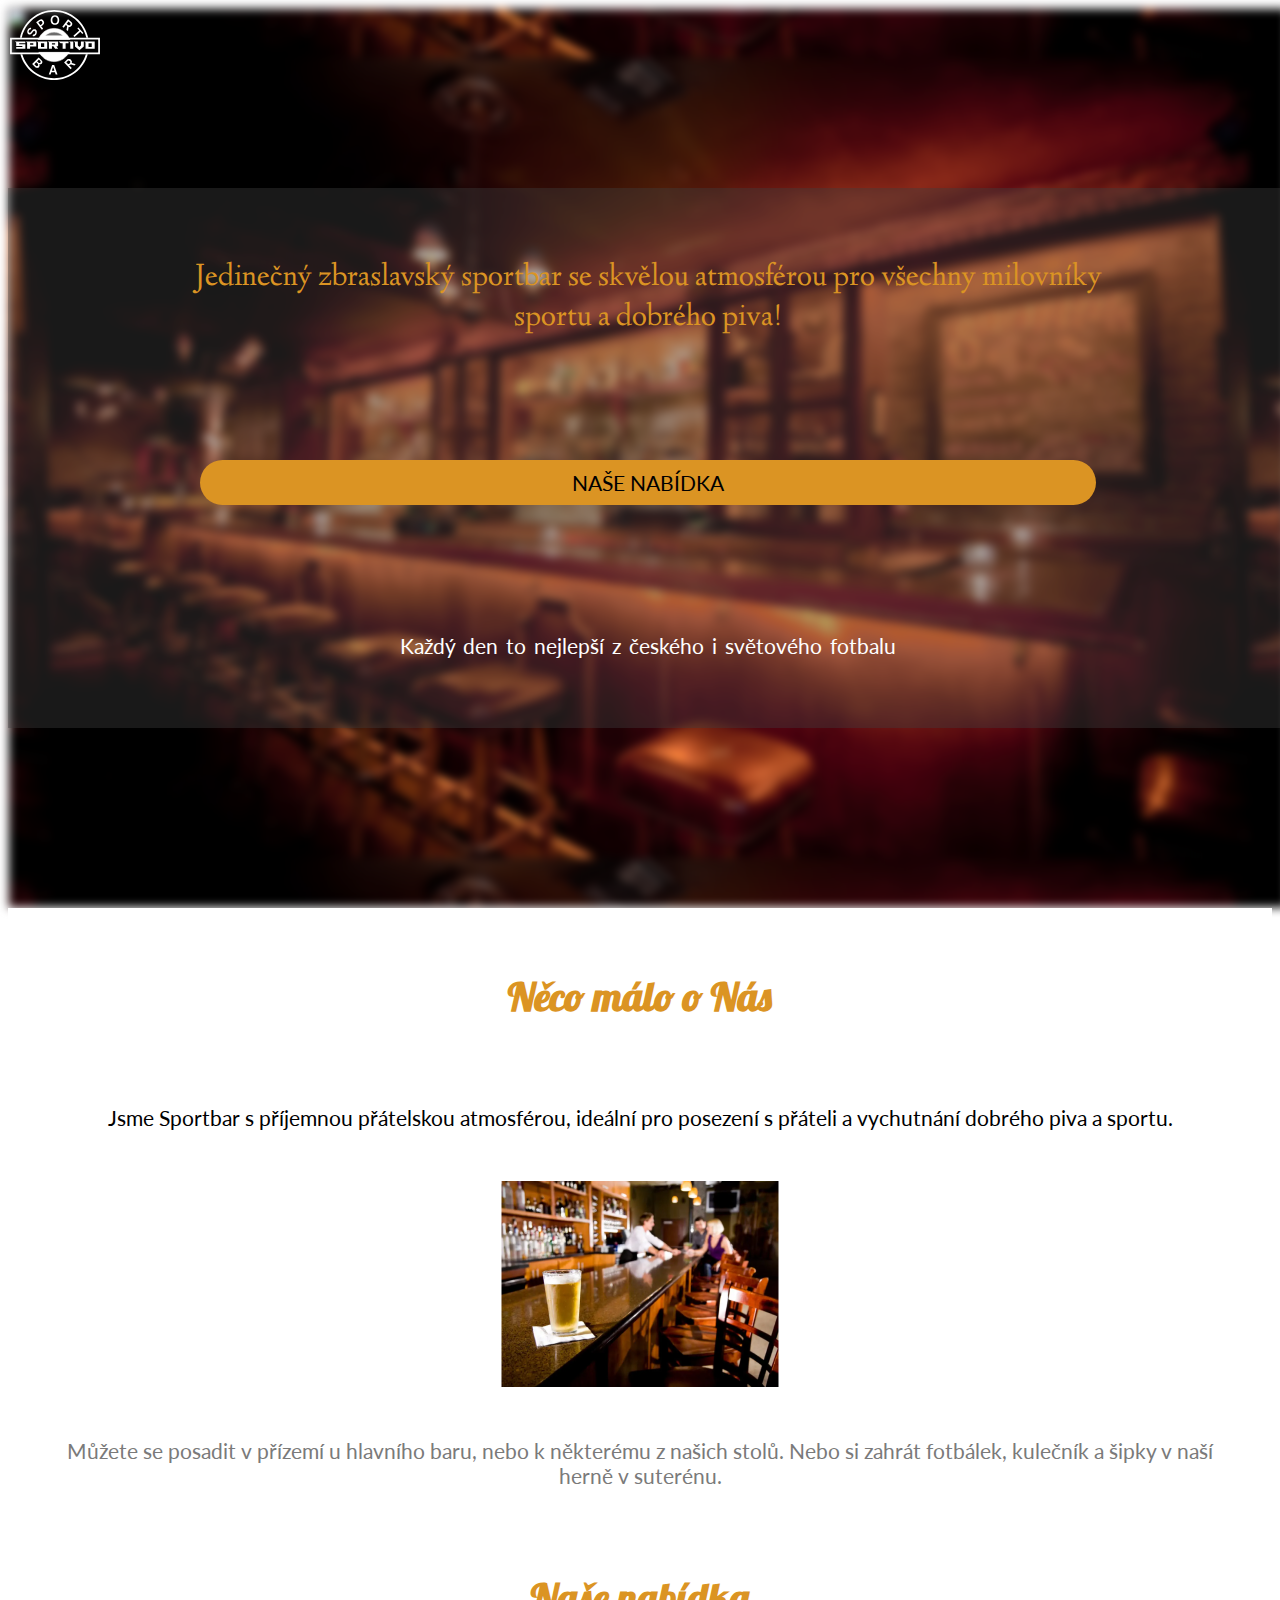
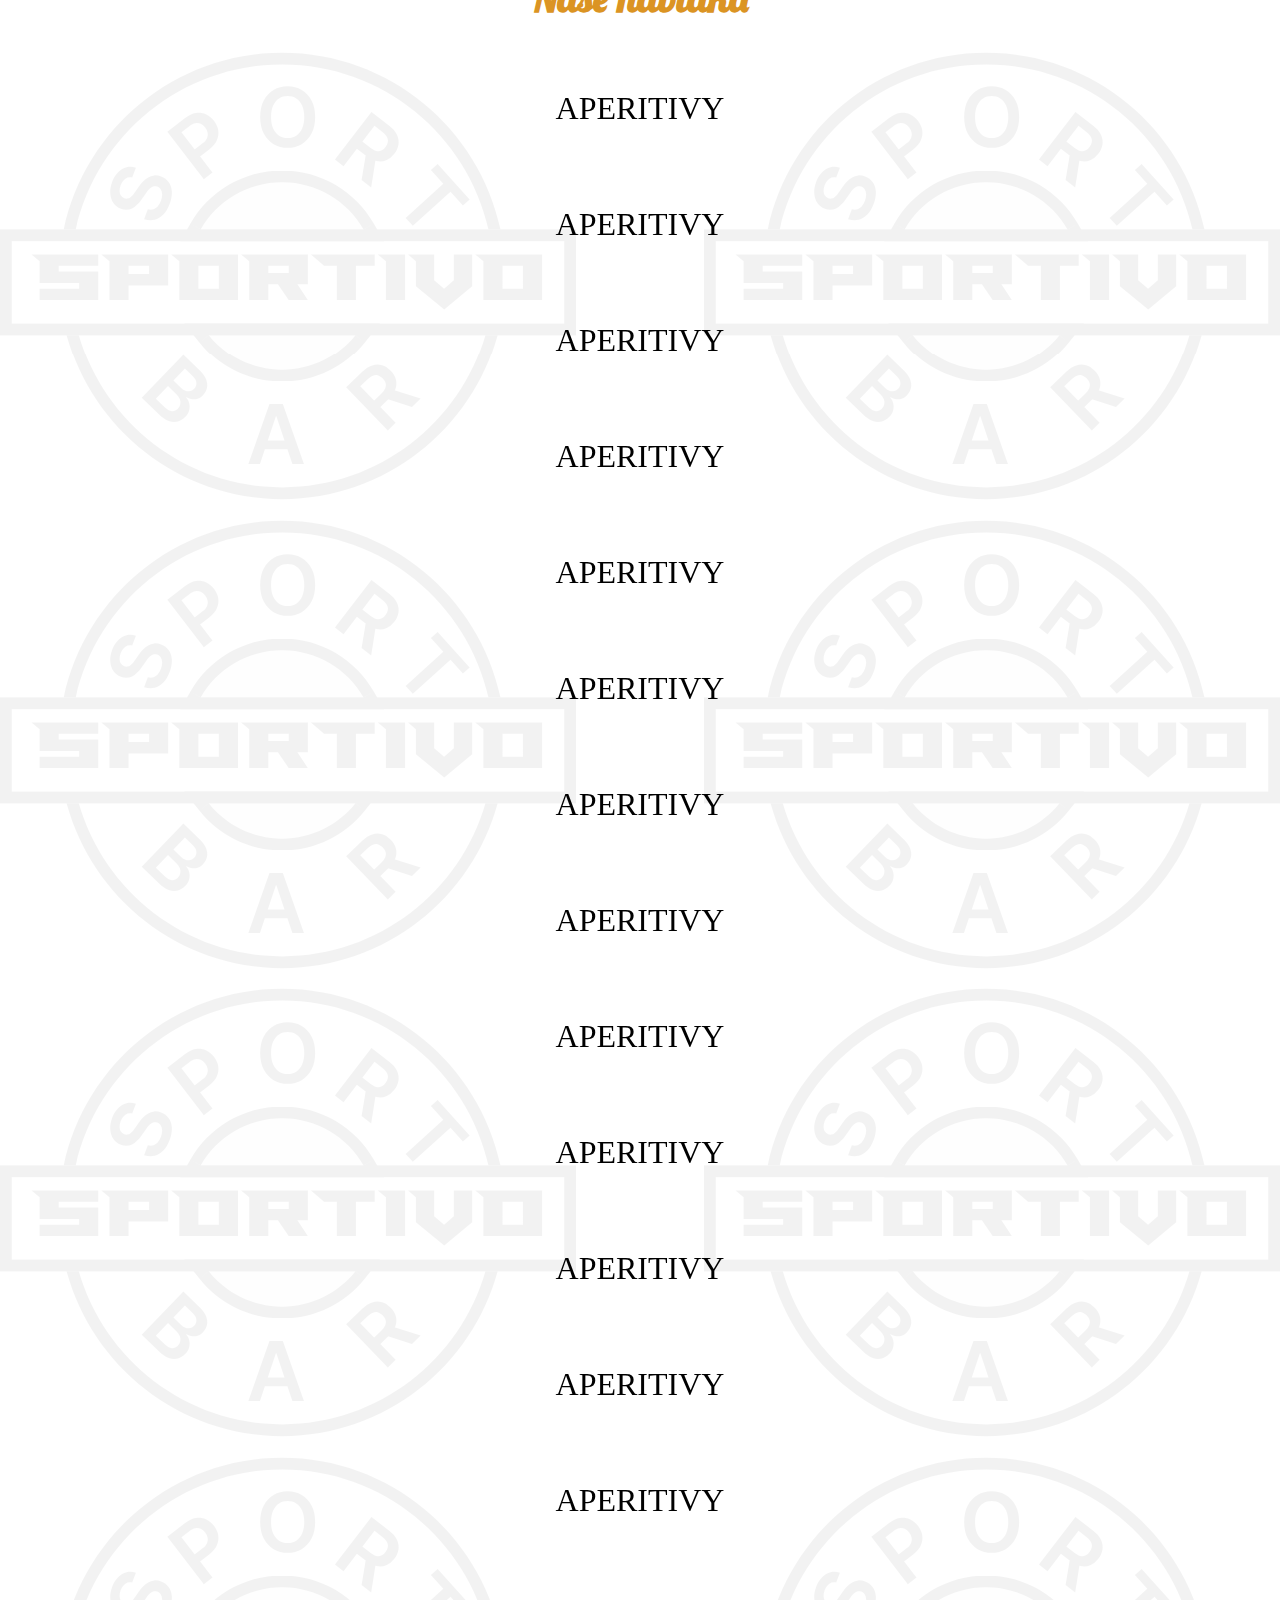
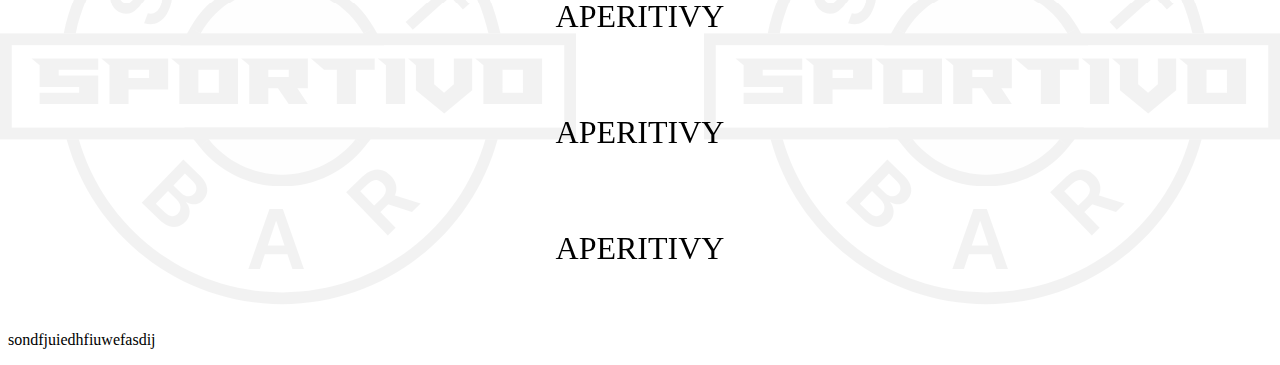
==== index.html @ 3f2d6b06 "commit 2" ====
<!DOCTYPE html>
<html lang="en">

<head>
    <meta charset="UTF-8">
    <meta http-equiv="X-UA-Compatible" content="IE=edge">
    <meta name="viewport" content="width=device-width, initial-scale=1.0">
    <link rel="stylesheet" href="https://api-ssps.cajthaml.eu/file/global/css/reset_ld9mrCCm.css">
    <link rel="stylesheet" href="./styles/style.css">
    <link href='https://fonts.googleapis.com/css?family=Lato' rel='stylesheet'>
    <link rel="stylesheet" type="text/css" href="//fonts.googleapis.com/css?family=Linden+Hill" />
    <link href="https://fonts.googleapis.com/css?family=Lobster" rel="stylesheet" type="text/css">

    <title>SPORTIVO</title>
</head>

<body>
    <header id="header">
        <a href=""><img id="white" src="./images/logo-white.svg" alt=""></a>
        <button id="header-button"><i id="burger" class="fa-solid fa-bars"></i></button>
        <nav id="header-nav">
            <ul>
                <a href="">
                    <li>O NÁS</li>
                </a>
                <a href="">
                    <li>NAŠE NABÍDKA</li>
                </a>
                <a href="">
                    <li>AKTUALITY</li>
                </a>
                <a href="">
                    <li>OTEVÍRACÍ DOBA</li>
                </a>
                <a href="">
                    <li>KONTAKTY</li>
                </a>
            </ul>
        </nav>
    </header>
    <section class="main">
        <img src="" alt="">
        <div>
            <h1>Jedinečný zbraslavský sportbar se skvělou atmosférou pro všechny milovníky sportu a dobrého piva!</h1>
            <button>NAŠE NABÍDKA</button>
            <p>Každý den to nejlepší z českého i světového fotbalu</p>
        </div>
    </section>
    <section class="about">
        <h2>Něco málo o Nás</h2>
        <p>Jsme Sportbar s příjemnou přátelskou atmosférou, ideální pro posezení s přáteli a vychutnání dobrého piva a
            sportu.</p>
        <img src="./images/Rectangle 11.png" alt="">
        <p class="lighter">Můžete se posadit v přízemí u hlavního baru, nebo k některému z našich stolů. Nebo si zahrát
            fotbálek, kulečník a šipky v naší herně v suterénu.</p>
    </section>
    <section class="menu">

        <h2>Naše nabídka</h2>
        <div>
            <div></div>
            <img src="" alt="">
            <ul>
                <ul class="drink-type">
                    <p>APERITIVY</p><i class="fas fa-chevron-right"></i>
                    <li class="drinks">
                        <p>Cinzano (Bianco, Rosso, Dry).......0,1l</p>
                        <p>46 Kč</p>
                    </li>
                    <li>
                        <p>Cinzano (Bianco, Rosso, Dry)</p>
                        <p>46 Kč</p>
                    </li>
                    <li>
                        <p>Cinzano (Bianco, Rosso, Dry)</p>
                        <p>46 Kč</p>
                    </li>
                </ul><ul class="drink-type">
                    <p>APERITIVY</p><i class="fas fa-chevron-right"></i>
                    <li class="drinks">
                        <p>Cinzano (Bianco, Rosso, Dry).......0,1l</p>
                        <p>46 Kč</p>
                    </li>
                    <li>
                        <p>Cinzano (Bianco, Rosso, Dry)</p>
                        <p>46 Kč</p>
                    </li>
                    <li>
                        <p>Cinzano (Bianco, Rosso, Dry)</p>
                        <p>46 Kč</p>
                    </li>
                </ul><ul class="drink-type">
                    <p>APERITIVY</p><i class="fas fa-chevron-right"></i>
                    <li class="drinks">
                        <p>Cinzano (Bianco, Rosso, Dry).......0,1l</p>
                        <p>46 Kč</p>
                    </li>
                    <li>
                        <p>Cinzano (Bianco, Rosso, Dry)</p>
                        <p>46 Kč</p>
                    </li>
                    <li>
                        <p>Cinzano (Bianco, Rosso, Dry)</p>
                        <p>46 Kč</p>
                    </li>
                </ul><ul class="drink-type">
                    <p>APERITIVY</p><i class="fas fa-chevron-right"></i>
                    <li class="drinks">
                        <p>Cinzano (Bianco, Rosso, Dry).......0,1l</p>
                        <p>46 Kč</p>
                    </li>
                    <li>
                        <p>Cinzano (Bianco, Rosso, Dry)</p>
                        <p>46 Kč</p>
                    </li>
                    <li>
                        <p>Cinzano (Bianco, Rosso, Dry)</p>
                        <p>46 Kč</p>
                    </li>
                </ul><ul class="drink-type">
                    <p>APERITIVY</p><i class="fas fa-chevron-right"></i>
                    <li class="drinks">
                        <p>Cinzano (Bianco, Rosso, Dry).......0,1l</p>
                        <p>46 Kč</p>
                    </li>
                    <li>
                        <p>Cinzano (Bianco, Rosso, Dry)</p>
                        <p>46 Kč</p>
                    </li>
                    <li>
                        <p>Cinzano (Bianco, Rosso, Dry)</p>
                        <p>46 Kč</p>
                    </li>
                </ul><ul class="drink-type">
                    <p>APERITIVY</p><i class="fas fa-chevron-right"></i>
                    <li class="drinks">
                        <p>Cinzano (Bianco, Rosso, Dry).......0,1l</p>
                        <p>46 Kč</p>
                    </li>
                    <li>
                        <p>Cinzano (Bianco, Rosso, Dry)</p>
                        <p>46 Kč</p>
                    </li>
                    <li>
                        <p>Cinzano (Bianco, Rosso, Dry)</p>
                        <p>46 Kč</p>
                    </li>
                </ul><ul class="drink-type">
                    <p>APERITIVY</p><i class="fas fa-chevron-right"></i>
                    <li class="drinks">
                        <p>Cinzano (Bianco, Rosso, Dry).......0,1l</p>
                        <p>46 Kč</p>
                    </li>
                    <li>
                        <p>Cinzano (Bianco, Rosso, Dry)</p>
                        <p>46 Kč</p>
                    </li>
                    <li>
                        <p>Cinzano (Bianco, Rosso, Dry)</p>
                        <p>46 Kč</p>
                    </li>
                </ul><ul class="drink-type">
                    <p>APERITIVY</p><i class="fas fa-chevron-right"></i>
                    <li class="drinks">
                        <p>Cinzano (Bianco, Rosso, Dry).......0,1l</p>
                        <p>46 Kč</p>
                    </li>
                    <li>
                        <p>Cinzano (Bianco, Rosso, Dry)</p>
                        <p>46 Kč</p>
                    </li>
                    <li>
                        <p>Cinzano (Bianco, Rosso, Dry)</p>
                        <p>46 Kč</p>
                    </li>
                </ul><ul class="drink-type">
                    <p>APERITIVY</p><i class="fas fa-chevron-right"></i>
                    <li class="drinks">
                        <p>Cinzano (Bianco, Rosso, Dry).......0,1l</p>
                        <p>46 Kč</p>
                    </li>
                    <li>
                        <p>Cinzano (Bianco, Rosso, Dry)</p>
                        <p>46 Kč</p>
                    </li>
                    <li>
                        <p>Cinzano (Bianco, Rosso, Dry)</p>
                        <p>46 Kč</p>
                    </li>
                </ul><ul class="drink-type">
                    <p>APERITIVY</p><i class="fas fa-chevron-right"></i>
                    <li class="drinks">
                        <p>Cinzano (Bianco, Rosso, Dry).......0,1l</p>
                        <p>46 Kč</p>
                    </li>
                    <li>
                        <p>Cinzano (Bianco, Rosso, Dry)</p>
                        <p>46 Kč</p>
                    </li>
                    <li>
                        <p>Cinzano (Bianco, Rosso, Dry)</p>
                        <p>46 Kč</p>
                    </li>
                </ul><ul class="drink-type">
                    <p>APERITIVY</p><i class="fas fa-chevron-right"></i>
                    <li class="drinks">
                        <p>Cinzano (Bianco, Rosso, Dry).......0,1l</p>
                        <p>46 Kč</p>
                    </li>
                    <li>
                        <p>Cinzano (Bianco, Rosso, Dry)</p>
                        <p>46 Kč</p>
                    </li>
                    <li>
                        <p>Cinzano (Bianco, Rosso, Dry)</p>
                        <p>46 Kč</p>
                    </li>
                </ul><ul class="drink-type">
                    <p>APERITIVY</p><i class="fas fa-chevron-right"></i>
                    <li class="drinks">
                        <p>Cinzano (Bianco, Rosso, Dry).......0,1l</p>
                        <p>46 Kč</p>
                    </li>
                    <li>
                        <p>Cinzano (Bianco, Rosso, Dry)</p>
                        <p>46 Kč</p>
                    </li>
                    <li>
                        <p>Cinzano (Bianco, Rosso, Dry)</p>
                        <p>46 Kč</p>
                    </li>
                </ul><ul class="drink-type">
                    <p>APERITIVY</p><i class="fas fa-chevron-right"></i>
                    <li class="drinks">
                        <p>Cinzano (Bianco, Rosso, Dry).......0,1l</p>
                        <p>46 Kč</p>
                    </li>
                    <li>
                        <p>Cinzano (Bianco, Rosso, Dry)</p>
                        <p>46 Kč</p>
                    </li>
                    <li>
                        <p>Cinzano (Bianco, Rosso, Dry)</p>
                        <p>46 Kč</p>
                    </li>
                </ul><ul class="drink-type">
                    <p>APERITIVY</p><i class="fas fa-chevron-right"></i>
                    <li class="drinks">
                        <p>Cinzano (Bianco, Rosso, Dry).......0,1l</p>
                        <p>46 Kč</p>
                    </li>
                    <li>
                        <p>Cinzano (Bianco, Rosso, Dry)</p>
                        <p>46 Kč</p>
                    </li>
                    <li>
                        <p>Cinzano (Bianco, Rosso, Dry)</p>
                        <p>46 Kč</p>
                    </li>
                </ul><ul class="drink-type">
                    <p>APERITIVY</p><i class="fas fa-chevron-right"></i>
                    <li class="drinks">
                        <p>Cinzano (Bianco, Rosso, Dry).......0,1l</p>
                        <p>46 Kč</p>
                    </li>
                    <li>
                        <p>Cinzano (Bianco, Rosso, Dry)</p>
                        <p>46 Kč</p>
                    </li>
                    <li>
                        <p>Cinzano (Bianco, Rosso, Dry)</p>
                        <p>46 Kč</p>
                    </li>
                </ul><ul class="drink-type">
                    <p>APERITIVY</p><i class="fas fa-chevron-right"></i>
                    <li class="drinks">
                        <p>Cinzano (Bianco, Rosso, Dry).......0,1l</p>
                        <p>46 Kč</p>
                    </li>
                    <li>
                        <p>Cinzano (Bianco, Rosso, Dry)</p>
                        <p>46 Kč</p>
                    </li>
                    <li>
                        <p>Cinzano (Bianco, Rosso, Dry)</p>
                        <p>46 Kč</p>
                    </li>
                </ul>
            </ul>
        </div>
    </section>
    <p>sondfjuiedhfiuwefasdij</p>
    <script src="https://kit.fontawesome.com/deb691fdab.js" crossorigin="anonymous"></script>
    <script src="./scripts/index.js"></script>
</body>

</html>
---- styles/style.css ----
header {
  position: fixed;
  -webkit-backface-visibility: hidden;
  top: 0px;
  left: 0px;
  display: flex;
  width: calc(100vw - 20px);
  justify-content: space-between;
  padding: 10px;
}
header > a {
  z-index: 2;
  width: fit-content;
}
header > a::hover {
  cursor: pointer;
}
header > a > img {
  height: 70px;
}
header > button {
  z-index: 2;
  background: none;
  border: none;
}
header > button > i {
  font-size: 2.5rem;
  color: white;
}
header > nav {
  z-index: 1;
  height: 0px;
  position: absolute;
  top: 0px;
  background-color: rgba(0, 0, 0, 0.8);
  left: 0px;
  width: 100%;
  overflow: hidden;
  transition: height 0.3s ease;
}
header > nav > ul {
  display: flex;
  flex-direction: column;
  gap: 25px;
  font-size: 1.3rem;
  padding: 15px 0px 30px 30px;
  font-family: "Lato";
  padding-top: 100px;
}
header > nav > ul > a {
  text-decoration: none;
  color: white;
}
header > nav.visible {
  height: 330px;
}

section.main {
  height: 100vh;
  display: flex;
  flex-direction: column;
  align-items: center;
  justify-content: center;
  width: 100vw;
}
section.main > img {
  position: absolute;
  z-index: -2;
  filter: blur(5px);
  height: 100vh;
  width: 100vw;
  background-position: center;
  background-image: cover;
  background-image: url(../images/pozadi.png);
}
section.main > div {
  background-color: rgba(62, 62, 62, 0.4);
  width: 100%;
  height: 60%;
  display: flex;
  flex-direction: column;
  align-items: center;
  justify-content: space-around;
}
section.main > div > h1 {
  color: rgb(219, 148, 35);
  font-family: "Linden Hill";
  font-weight: 500;
  font-size: 2rem;
  text-align: center;
  line-height: 2.5rem;
  width: 75%;
}
section.main > div > button {
  font-family: "Lato";
  background-color: rgb(219, 148, 35);
  border: none;
  width: 70%;
  padding: 10px 0;
  border-radius: 100px;
  font-size: 1.3rem;
}
section.main > div > p {
  padding-top: 10px;
  color: white;
  font-family: "Lato";
  width: 60%;
  word-spacing: 3px;
  line-height: 1.4rem;
  text-align: center;
  font-size: 1.3rem;
}

section.about {
  background-color: white;
  display: flex;
  flex-direction: column;
  align-items: center;
  gap: 30px;
  padding-top: 30px;
  padding-inline: 54px;
}
section.about > h2 {
  color: rgb(219, 148, 35);
  font-size: 2.5rem;
  font-family: "Lobster";
}
section.about > p {
  font-size: 1.3rem;
  font-family: "Lato";
  text-align: center;
}
section.about > .lighter {
  color: rgb(122, 122, 122);
}

section.menu {
  display: flex;
  align-items: center;
  flex-direction: column;
  padding-top: 30px;
  height: fit-content;
}
section.menu > h2 {
  color: rgb(219, 148, 35);
  font-size: 2.5rem;
  font-family: "Lobster";
  margin-bottom: 20px;
}
section.menu > div {
  width: 100vw;
  height: fit-content;
  display: flex;
  overflow: hidden;
  position: relative;
  justify-content: center;
}
section.menu > div > img {
  background-image: url(../images/logo-black.svg);
  top: 0;
  bottom: 0;
  width: 100%;
  position: absolute;
  background-size: 45vw;
  z-index: -1;
  filter: opacity(0.05);
  background-repeat: space round;
}
section.menu > div > ul {
  display: flex;
  flex-direction: column;
  gap: 15px;
}
section.menu > div > ul > ul.drink-type {
  display: flex;
  gap: 80px;
  align-items: center;
}
section.menu > div > ul > ul.drink-type > p {
  font-size: 2rem;
}
section.menu > div > ul > ul.drink-type > i {
  font-size: 1.5rem;
}
section.menu > div > ul > ul.drink-type > li {
  display: none;
  font-size: 1rem;
}

body {
  overflow-x: hidden;
}

/*# sourceMappingURL=style.css.map */
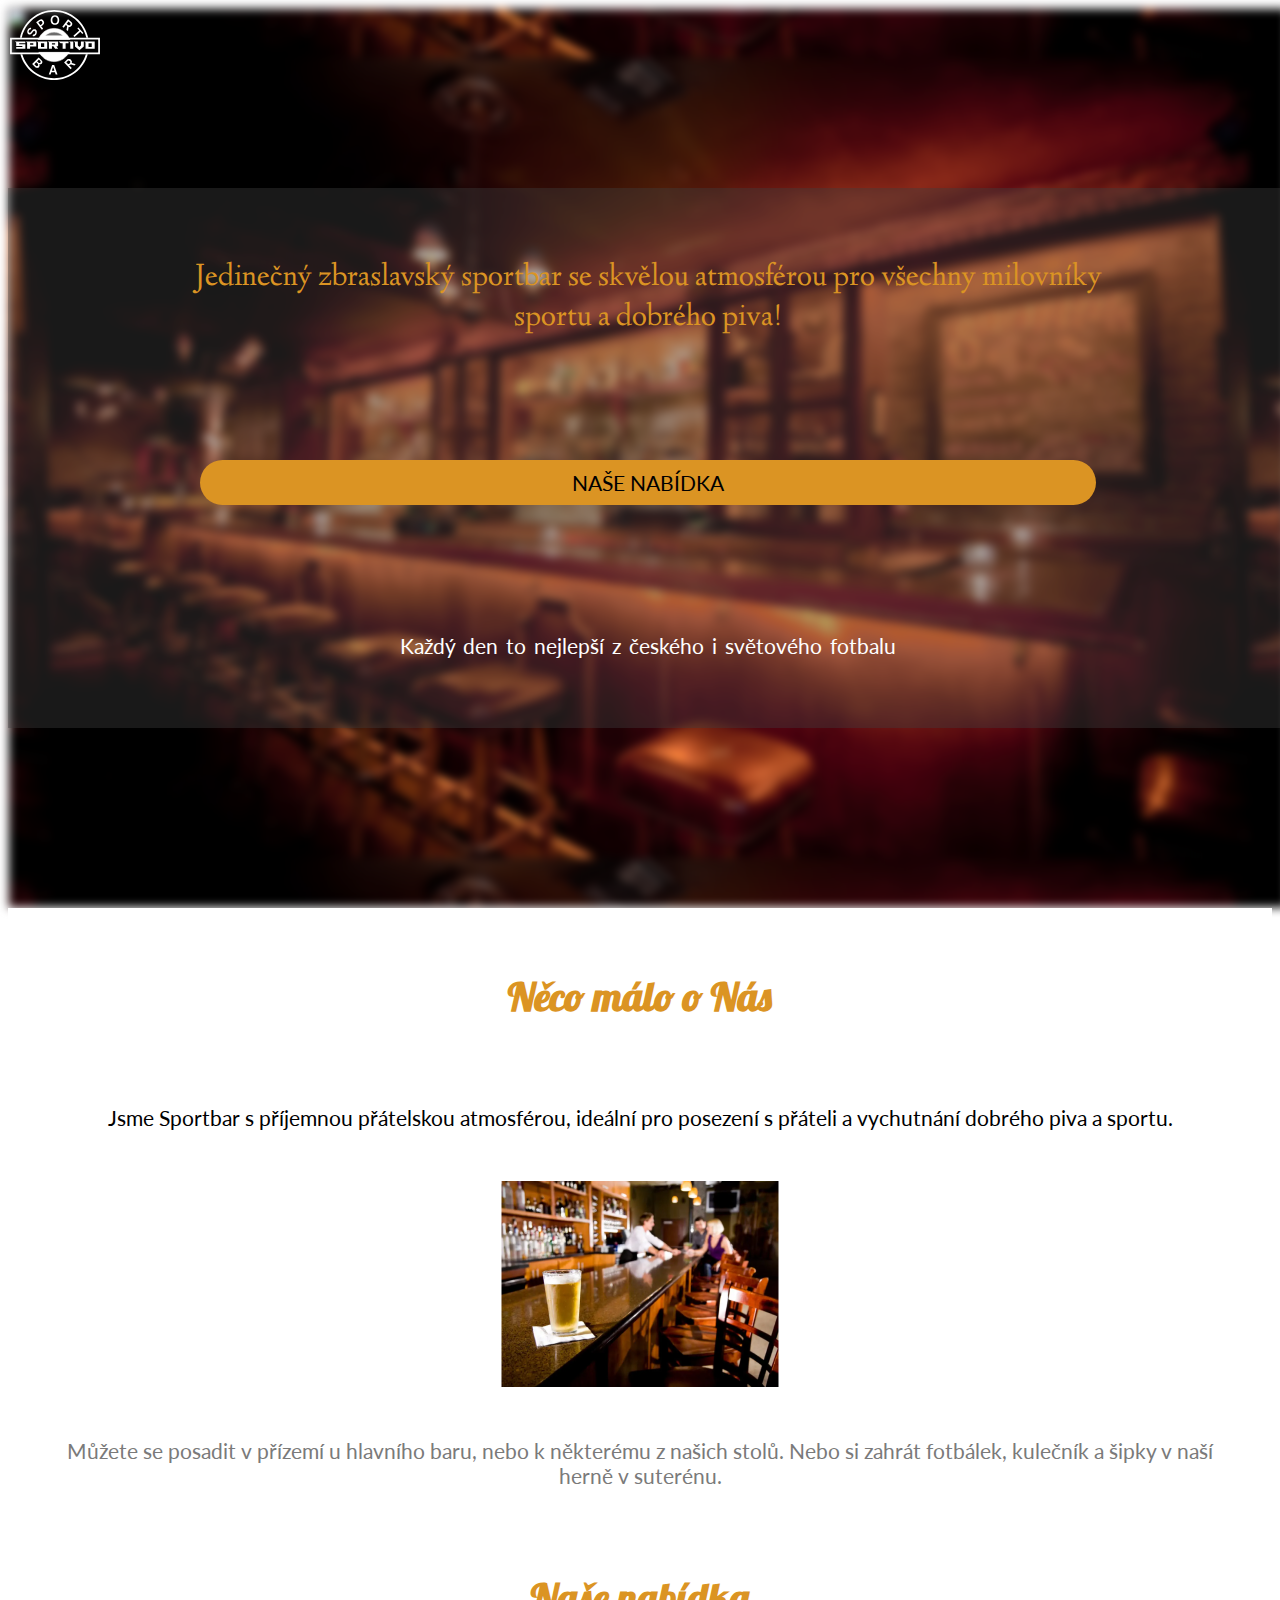
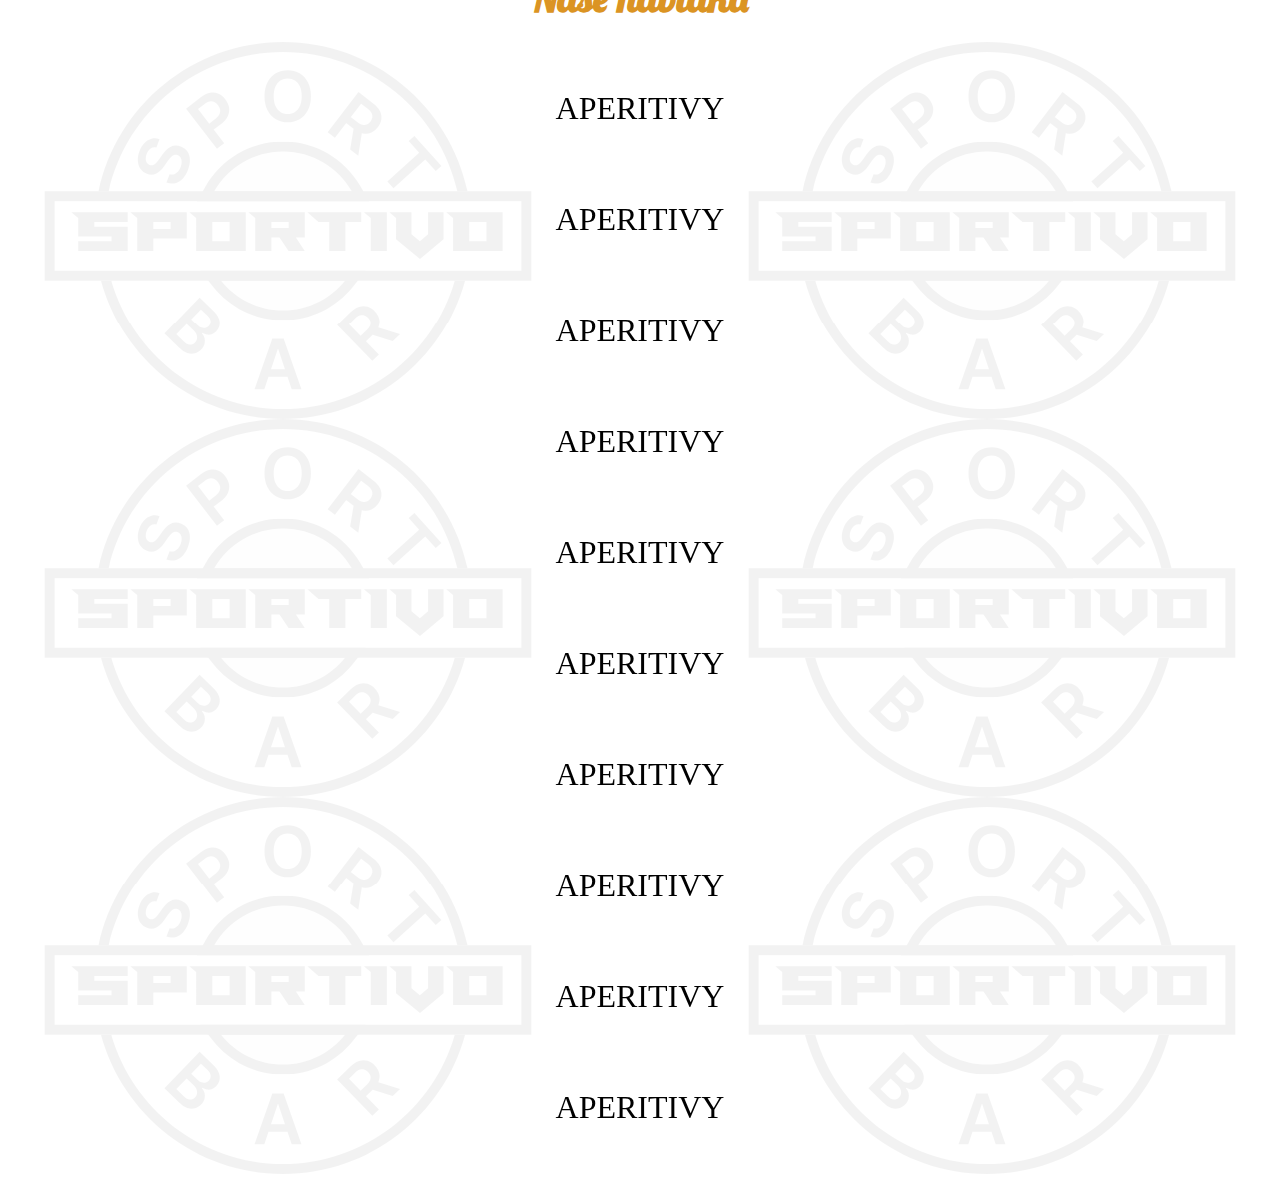
==== commit 81e930dc: "commit snad to bude fungovat" ====
--- a/index.html
+++ b/index.html
@@ -61,235 +61,232 @@
             <div></div>
             <img src="" alt="">
             <ul>
-                <ul class="drink-type">
-                    <p>APERITIVY</p><i class="fas fa-chevron-right"></i>
-                    <li class="drinks">
-                        <p>Cinzano (Bianco, Rosso, Dry).......0,1l</p>
-                        <p>46 Kč</p>
-                    </li>
-                    <li>
-                        <p>Cinzano (Bianco, Rosso, Dry)</p>
-                        <p>46 Kč</p>
-                    </li>
-                    <li>
-                        <p>Cinzano (Bianco, Rosso, Dry)</p>
-                        <p>46 Kč</p>
-                    </li>
-                </ul><ul class="drink-type">
-                    <p>APERITIVY</p><i class="fas fa-chevron-right"></i>
-                    <li class="drinks">
-                        <p>Cinzano (Bianco, Rosso, Dry).......0,1l</p>
-                        <p>46 Kč</p>
-                    </li>
-                    <li>
-                        <p>Cinzano (Bianco, Rosso, Dry)</p>
-                        <p>46 Kč</p>
-                    </li>
-                    <li>
-                        <p>Cinzano (Bianco, Rosso, Dry)</p>
-                        <p>46 Kč</p>
-                    </li>
-                </ul><ul class="drink-type">
-                    <p>APERITIVY</p><i class="fas fa-chevron-right"></i>
-                    <li class="drinks">
-                        <p>Cinzano (Bianco, Rosso, Dry).......0,1l</p>
-                        <p>46 Kč</p>
-                    </li>
-                    <li>
-                        <p>Cinzano (Bianco, Rosso, Dry)</p>
-                        <p>46 Kč</p>
-                    </li>
-                    <li>
-                        <p>Cinzano (Bianco, Rosso, Dry)</p>
-                        <p>46 Kč</p>
-                    </li>
-                </ul><ul class="drink-type">
-                    <p>APERITIVY</p><i class="fas fa-chevron-right"></i>
-                    <li class="drinks">
-                        <p>Cinzano (Bianco, Rosso, Dry).......0,1l</p>
-                        <p>46 Kč</p>
-                    </li>
-                    <li>
-                        <p>Cinzano (Bianco, Rosso, Dry)</p>
-                        <p>46 Kč</p>
-                    </li>
-                    <li>
-                        <p>Cinzano (Bianco, Rosso, Dry)</p>
-                        <p>46 Kč</p>
-                    </li>
-                </ul><ul class="drink-type">
-                    <p>APERITIVY</p><i class="fas fa-chevron-right"></i>
-                    <li class="drinks">
-                        <p>Cinzano (Bianco, Rosso, Dry).......0,1l</p>
-                        <p>46 Kč</p>
-                    </li>
-                    <li>
-                        <p>Cinzano (Bianco, Rosso, Dry)</p>
-                        <p>46 Kč</p>
-                    </li>
-                    <li>
-                        <p>Cinzano (Bianco, Rosso, Dry)</p>
-                        <p>46 Kč</p>
-                    </li>
-                </ul><ul class="drink-type">
-                    <p>APERITIVY</p><i class="fas fa-chevron-right"></i>
-                    <li class="drinks">
-                        <p>Cinzano (Bianco, Rosso, Dry).......0,1l</p>
-                        <p>46 Kč</p>
-                    </li>
-                    <li>
-                        <p>Cinzano (Bianco, Rosso, Dry)</p>
-                        <p>46 Kč</p>
-                    </li>
-                    <li>
-                        <p>Cinzano (Bianco, Rosso, Dry)</p>
-                        <p>46 Kč</p>
-                    </li>
-                </ul><ul class="drink-type">
-                    <p>APERITIVY</p><i class="fas fa-chevron-right"></i>
-                    <li class="drinks">
-                        <p>Cinzano (Bianco, Rosso, Dry).......0,1l</p>
-                        <p>46 Kč</p>
-                    </li>
-                    <li>
-                        <p>Cinzano (Bianco, Rosso, Dry)</p>
-                        <p>46 Kč</p>
-                    </li>
-                    <li>
-                        <p>Cinzano (Bianco, Rosso, Dry)</p>
-                        <p>46 Kč</p>
-                    </li>
-                </ul><ul class="drink-type">
-                    <p>APERITIVY</p><i class="fas fa-chevron-right"></i>
-                    <li class="drinks">
-                        <p>Cinzano (Bianco, Rosso, Dry).......0,1l</p>
-                        <p>46 Kč</p>
-                    </li>
-                    <li>
-                        <p>Cinzano (Bianco, Rosso, Dry)</p>
-                        <p>46 Kč</p>
-                    </li>
-                    <li>
-                        <p>Cinzano (Bianco, Rosso, Dry)</p>
-                        <p>46 Kč</p>
-                    </li>
-                </ul><ul class="drink-type">
-                    <p>APERITIVY</p><i class="fas fa-chevron-right"></i>
-                    <li class="drinks">
-                        <p>Cinzano (Bianco, Rosso, Dry).......0,1l</p>
-                        <p>46 Kč</p>
-                    </li>
-                    <li>
-                        <p>Cinzano (Bianco, Rosso, Dry)</p>
-                        <p>46 Kč</p>
-                    </li>
-                    <li>
-                        <p>Cinzano (Bianco, Rosso, Dry)</p>
-                        <p>46 Kč</p>
-                    </li>
-                </ul><ul class="drink-type">
-                    <p>APERITIVY</p><i class="fas fa-chevron-right"></i>
-                    <li class="drinks">
-                        <p>Cinzano (Bianco, Rosso, Dry).......0,1l</p>
-                        <p>46 Kč</p>
-                    </li>
-                    <li>
-                        <p>Cinzano (Bianco, Rosso, Dry)</p>
-                        <p>46 Kč</p>
-                    </li>
-                    <li>
-                        <p>Cinzano (Bianco, Rosso, Dry)</p>
-                        <p>46 Kč</p>
-                    </li>
-                </ul><ul class="drink-type">
-                    <p>APERITIVY</p><i class="fas fa-chevron-right"></i>
-                    <li class="drinks">
-                        <p>Cinzano (Bianco, Rosso, Dry).......0,1l</p>
-                        <p>46 Kč</p>
-                    </li>
-                    <li>
-                        <p>Cinzano (Bianco, Rosso, Dry)</p>
-                        <p>46 Kč</p>
-                    </li>
-                    <li>
-                        <p>Cinzano (Bianco, Rosso, Dry)</p>
-                        <p>46 Kč</p>
-                    </li>
-                </ul><ul class="drink-type">
-                    <p>APERITIVY</p><i class="fas fa-chevron-right"></i>
-                    <li class="drinks">
-                        <p>Cinzano (Bianco, Rosso, Dry).......0,1l</p>
-                        <p>46 Kč</p>
-                    </li>
-                    <li>
-                        <p>Cinzano (Bianco, Rosso, Dry)</p>
-                        <p>46 Kč</p>
-                    </li>
-                    <li>
-                        <p>Cinzano (Bianco, Rosso, Dry)</p>
-                        <p>46 Kč</p>
-                    </li>
-                </ul><ul class="drink-type">
-                    <p>APERITIVY</p><i class="fas fa-chevron-right"></i>
-                    <li class="drinks">
-                        <p>Cinzano (Bianco, Rosso, Dry).......0,1l</p>
-                        <p>46 Kč</p>
-                    </li>
-                    <li>
-                        <p>Cinzano (Bianco, Rosso, Dry)</p>
-                        <p>46 Kč</p>
-                    </li>
-                    <li>
-                        <p>Cinzano (Bianco, Rosso, Dry)</p>
-                        <p>46 Kč</p>
-                    </li>
-                </ul><ul class="drink-type">
-                    <p>APERITIVY</p><i class="fas fa-chevron-right"></i>
-                    <li class="drinks">
-                        <p>Cinzano (Bianco, Rosso, Dry).......0,1l</p>
-                        <p>46 Kč</p>
-                    </li>
-                    <li>
-                        <p>Cinzano (Bianco, Rosso, Dry)</p>
-                        <p>46 Kč</p>
-                    </li>
-                    <li>
-                        <p>Cinzano (Bianco, Rosso, Dry)</p>
-                        <p>46 Kč</p>
-                    </li>
-                </ul><ul class="drink-type">
-                    <p>APERITIVY</p><i class="fas fa-chevron-right"></i>
-                    <li class="drinks">
-                        <p>Cinzano (Bianco, Rosso, Dry).......0,1l</p>
-                        <p>46 Kč</p>
-                    </li>
-                    <li>
-                        <p>Cinzano (Bianco, Rosso, Dry)</p>
-                        <p>46 Kč</p>
-                    </li>
-                    <li>
-                        <p>Cinzano (Bianco, Rosso, Dry)</p>
-                        <p>46 Kč</p>
-                    </li>
-                </ul><ul class="drink-type">
-                    <p>APERITIVY</p><i class="fas fa-chevron-right"></i>
-                    <li class="drinks">
-                        <p>Cinzano (Bianco, Rosso, Dry).......0,1l</p>
-                        <p>46 Kč</p>
-                    </li>
-                    <li>
-                        <p>Cinzano (Bianco, Rosso, Dry)</p>
-                        <p>46 Kč</p>
-                    </li>
-                    <li>
-                        <p>Cinzano (Bianco, Rosso, Dry)</p>
-                        <p>46 Kč</p>
-                    </li>
-                </ul>
+
+
+                <ul class="drink-type" id="drink-type1">
+                    <li class="drink-title">
+                        <p id="drink">APERITIVY<i class="fas fa-chevron-right"></i></p>
+                    </li>
+                    <li class="drink-offers not-expanded" id="drink-offers">
+                        <ul class="drinks" id="">
+                            <li>
+                                <p>Cinzano (Bianco, Rosso, Dry).......0,1l</p>
+                                <p>46 Kč</p>
+                            </li>
+                            <li>
+                                <p>Cinzano (Bianco, Rosso, Dry).......0,1l</p>
+                                <p>46 Kč</p>
+                            </li>
+                            <li>
+                                <p>Cinzano (Bianco, Rosso, Dry).......0,1l</p>
+                                <p>46 Kč</p>
+                            </li>
+                        </ul>
+                    </li>
+
+                </ul>
+                <ul class="drink-type" id="drink-type2">
+                    <li class="drink-title">
+                        <p id="drink2">APERITIVY<i class="fas fa-chevron-right"></i></p>
+                    </li>
+                    <li class="drink-offers not-expanded" id="drink-offers2">
+                        <ul class="drinks" id="">
+                            <li>
+                                <p>Cinzano (Bianco, Rosso, Dry).......0,1l</p>
+                                <p>46 Kč</p>
+                            </li>
+                            <li>
+                                <p>Cinzano (Bianco, Rosso, Dry).......0,1l</p>
+                                <p>46 Kč</p>
+                            </li>
+                            <li>
+                                <p>Cinzano (Bianco, Rosso, Dry).......0,1l</p>
+                                <p>46 Kč</p>
+                            </li>
+                        </ul>
+                    </li>
+
+                </ul>
+                <ul class="drink-type" id="drink-type3">
+                    <li class="drink-title">
+                        <p id="drink3">APERITIVY<i class="fas fa-chevron-right"></i></p>
+                    </li>
+                    <li class="drink-offers not-expanded" id="drink-offers3">
+                        <ul class="drinks" id="">
+                            <li>
+                                <p>Cinzano (Bianco, Rosso, Dry).......0,1l</p>
+                                <p>46 Kč</p>
+                            </li>
+                            <li>
+                                <p>Cinzano (Bianco, Rosso, Dry).......0,1l</p>
+                                <p>46 Kč</p>
+                            </li>
+                            <li>
+                                <p>Cinzano (Bianco, Rosso, Dry).......0,1l</p>
+                                <p>46 Kč</p>
+                            </li>
+                        </ul>
+                    </li>
+
+                </ul>
+                <ul class="drink-type" id="drink-type3">
+                    <li class="drink-title">
+                        <p id="drink3">APERITIVY<i class="fas fa-chevron-right"></i></p>
+                    </li>
+                    <li class="drink-offers not-expanded" id="drink-offers3">
+                        <ul class="drinks" id="">
+                            <li>
+                                <p>Cinzano (Bianco, Rosso, Dry).......0,1l</p>
+                                <p>46 Kč</p>
+                            </li>
+                            <li>
+                                <p>Cinzano (Bianco, Rosso, Dry).......0,1l</p>
+                                <p>46 Kč</p>
+                            </li>
+                            <li>
+                                <p>Cinzano (Bianco, Rosso, Dry).......0,1l</p>
+                                <p>46 Kč</p>
+                            </li>
+                        </ul>
+                    </li>
+
+                </ul>
+                <ul class="drink-type" id="drink-type3">
+                    <li class="drink-title">
+                        <p id="drink3">APERITIVY<i class="fas fa-chevron-right"></i></p>
+                    </li>
+                    <li class="drink-offers not-expanded" id="drink-offers3">
+                        <ul class="drinks" id="">
+                            <li>
+                                <p>Cinzano (Bianco, Rosso, Dry).......0,1l</p>
+                                <p>46 Kč</p>
+                            </li>
+                            <li>
+                                <p>Cinzano (Bianco, Rosso, Dry).......0,1l</p>
+                                <p>46 Kč</p>
+                            </li>
+                            <li>
+                                <p>Cinzano (Bianco, Rosso, Dry).......0,1l</p>
+                                <p>46 Kč</p>
+                            </li>
+                        </ul>
+                    </li>
+
+                </ul>
+                <ul class="drink-type" id="drink-type3">
+                    <li class="drink-title">
+                        <p id="drink3">APERITIVY<i class="fas fa-chevron-right"></i></p>
+                    </li>
+                    <li class="drink-offers not-expanded" id="drink-offers3">
+                        <ul class="drinks" id="">
+                            <li>
+                                <p>Cinzano (Bianco, Rosso, Dry).......0,1l</p>
+                                <p>46 Kč</p>
+                            </li>
+                            <li>
+                                <p>Cinzano (Bianco, Rosso, Dry).......0,1l</p>
+                                <p>46 Kč</p>
+                            </li>
+                            <li>
+                                <p>Cinzano (Bianco, Rosso, Dry).......0,1l</p>
+                                <p>46 Kč</p>
+                            </li>
+                        </ul>
+                    </li>
+
+                </ul>
+                <ul class="drink-type" id="drink-type3">
+                    <li class="drink-title">
+                        <p id="drink3">APERITIVY<i class="fas fa-chevron-right"></i></p>
+                    </li>
+                    <li class="drink-offers not-expanded" id="drink-offers3">
+                        <ul class="drinks" id="">
+                            <li>
+                                <p>Cinzano (Bianco, Rosso, Dry).......0,1l</p>
+                                <p>46 Kč</p>
+                            </li>
+                            <li>
+                                <p>Cinzano (Bianco, Rosso, Dry).......0,1l</p>
+                                <p>46 Kč</p>
+                            </li>
+                            <li>
+                                <p>Cinzano (Bianco, Rosso, Dry).......0,1l</p>
+                                <p>46 Kč</p>
+                            </li>
+                        </ul>
+                    </li>
+
+                </ul>
+                <ul class="drink-type" id="drink-type3">
+                    <li class="drink-title">
+                        <p id="drink3">APERITIVY<i class="fas fa-chevron-right"></i></p>
+                    </li>
+                    <li class="drink-offers not-expanded" id="drink-offers3">
+                        <ul class="drinks" id="">
+                            <li>
+                                <p>Cinzano (Bianco, Rosso, Dry).......0,1l</p>
+                                <p>46 Kč</p>
+                            </li>
+                            <li>
+                                <p>Cinzano (Bianco, Rosso, Dry).......0,1l</p>
+                                <p>46 Kč</p>
+                            </li>
+                            <li>
+                                <p>Cinzano (Bianco, Rosso, Dry).......0,1l</p>
+                                <p>46 Kč</p>
+                            </li>
+                        </ul>
+                    </li>
+
+                </ul>
+                <ul class="drink-type" id="drink-type3">
+                    <li class="drink-title">
+                        <p id="drink3">APERITIVY<i class="fas fa-chevron-right"></i></p>
+                    </li>
+                    <li class="drink-offers not-expanded" id="drink-offers3">
+                        <ul class="drinks" id="">
+                            <li>
+                                <p>Cinzano (Bianco, Rosso, Dry).......0,1l</p>
+                                <p>46 Kč</p>
+                            </li>
+                            <li>
+                                <p>Cinzano (Bianco, Rosso, Dry).......0,1l</p>
+                                <p>46 Kč</p>
+                            </li>
+                            <li>
+                                <p>Cinzano (Bianco, Rosso, Dry).......0,1l</p>
+                                <p>46 Kč</p>
+                            </li>
+                        </ul>
+                    </li>
+
+                </ul>
+                <ul class="drink-type" id="drink-type3">
+                    <li class="drink-title">
+                        <p id="drink3">APERITIVY<i class="fas fa-chevron-right"></i></p>
+                    </li>
+                    <li class="drink-offers not-expanded" id="drink-offers3">
+                        <ul class="drinks" id="">
+                            <li>
+                                <p>Cinzano (Bianco, Rosso, Dry).......0,1l</p>
+                                <p>46 Kč</p>
+                            </li>
+                            <li>
+                                <p>Cinzano (Bianco, Rosso, Dry).......0,1l</p>
+                                <p>46 Kč</p>
+                            </li>
+                            <li>
+                                <p>Cinzano (Bianco, Rosso, Dry).......0,1l</p>
+                                <p>46 Kč</p>
+                            </li>
+                        </ul>
+                    </li>
+
+                </ul>
+
             </ul>
         </div>
     </section>
-    <p>sondfjuiedhfiuwefasdij</p>
     <script src="https://kit.fontawesome.com/deb691fdab.js" crossorigin="anonymous"></script>
     <script src="./scripts/index.js"></script>
 </body>
--- a/styles/style.css
+++ b/styles/style.css
@@ -169,22 +169,45 @@
 section.menu > div > ul {
   display: flex;
   flex-direction: column;
-  gap: 15px;
+  gap: 10px;
 }
 section.menu > div > ul > ul.drink-type {
   display: flex;
-  gap: 80px;
-  align-items: center;
-}
-section.menu > div > ul > ul.drink-type > p {
+  align-items: center;
+  flex-direction: column;
+  gap: 20px;
+}
+section.menu > div > ul > ul.drink-type > li.drink-title {
+  display: flex;
+  flex-direction: column;
+  justify-content: center;
+}
+section.menu > div > ul > ul.drink-type > li.drink-title > p {
+  display: flex;
+  justify-content: center;
+  align-items: center;
   font-size: 2rem;
 }
-section.menu > div > ul > ul.drink-type > i {
-  font-size: 1.5rem;
-}
-section.menu > div > ul > ul.drink-type > li {
+section.menu > div > ul > ul.drink-type > li.drink-title > p > i {
+  margin-left: 80px;
+  font-size: 1.3rem;
+}
+section.menu > div > ul > ul.drink-type > li.drink-offers {
+  transition: height 1s ease;
+}
+section.menu > div > ul > ul.drink-type > li.drink-offers > ul {
+  display: flex;
+  flex-direction: column;
+  gap: 5px;
+}
+section.menu > div > ul > ul.drink-type > li.drink-offers > ul > li {
+  display: flex;
+  flex-direction: row;
+  font-size: 1rem;
+  gap: 30px;
+}
+section.menu > div > ul > ul.drink-type > li.drink-offers.not-expanded {
   display: none;
-  font-size: 1rem;
 }
 
 body {
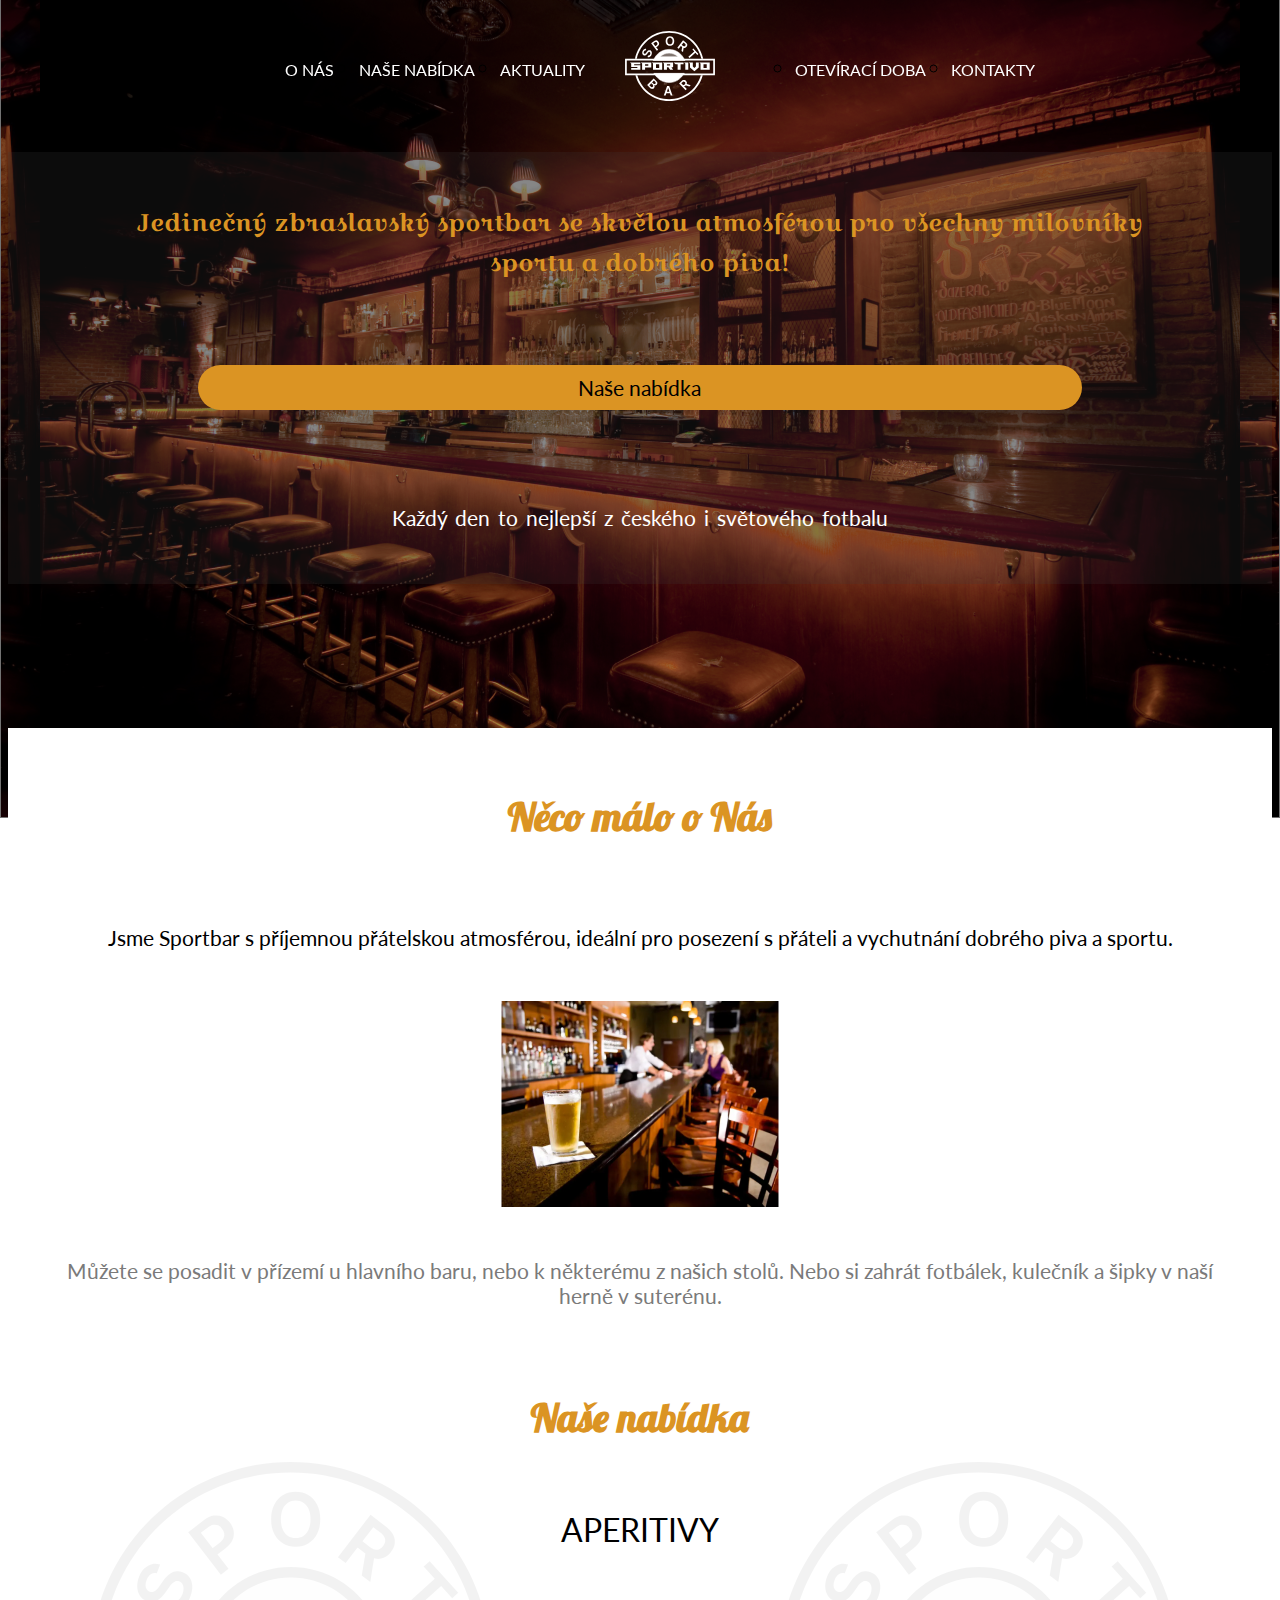
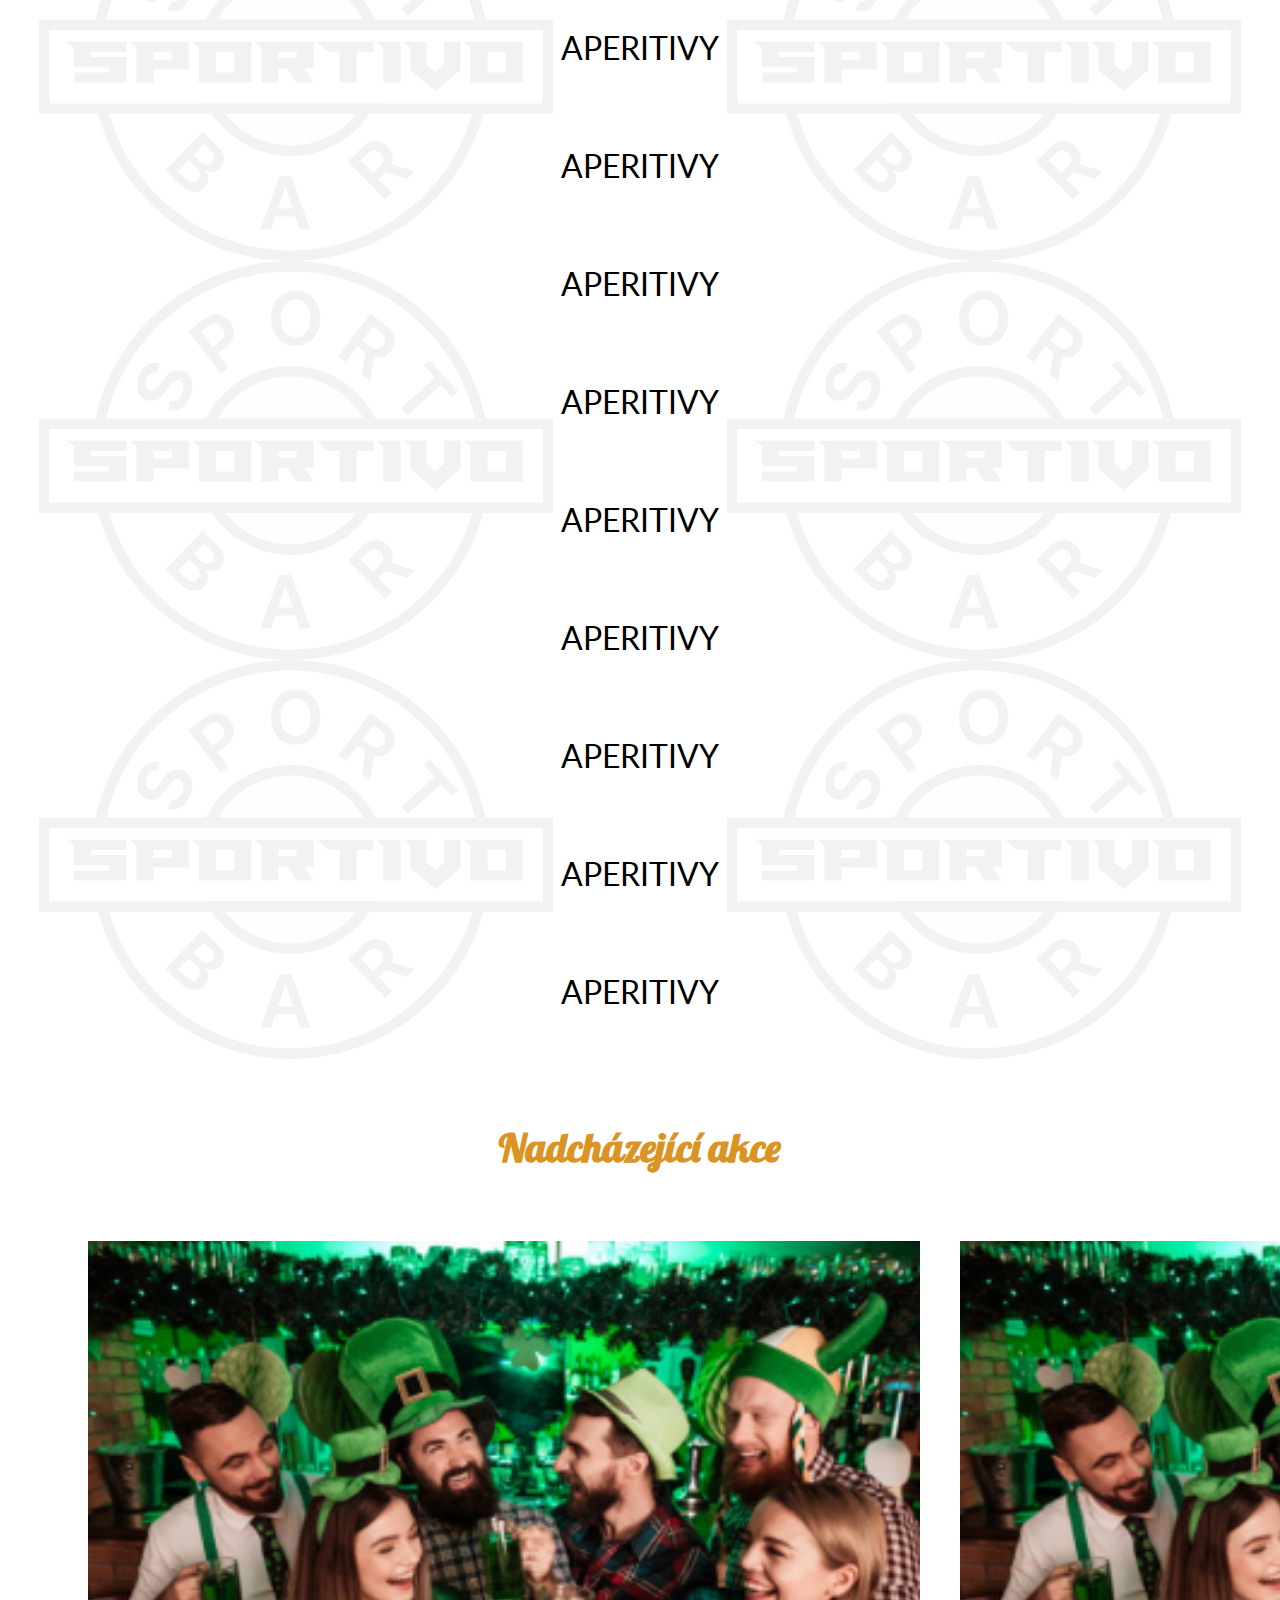
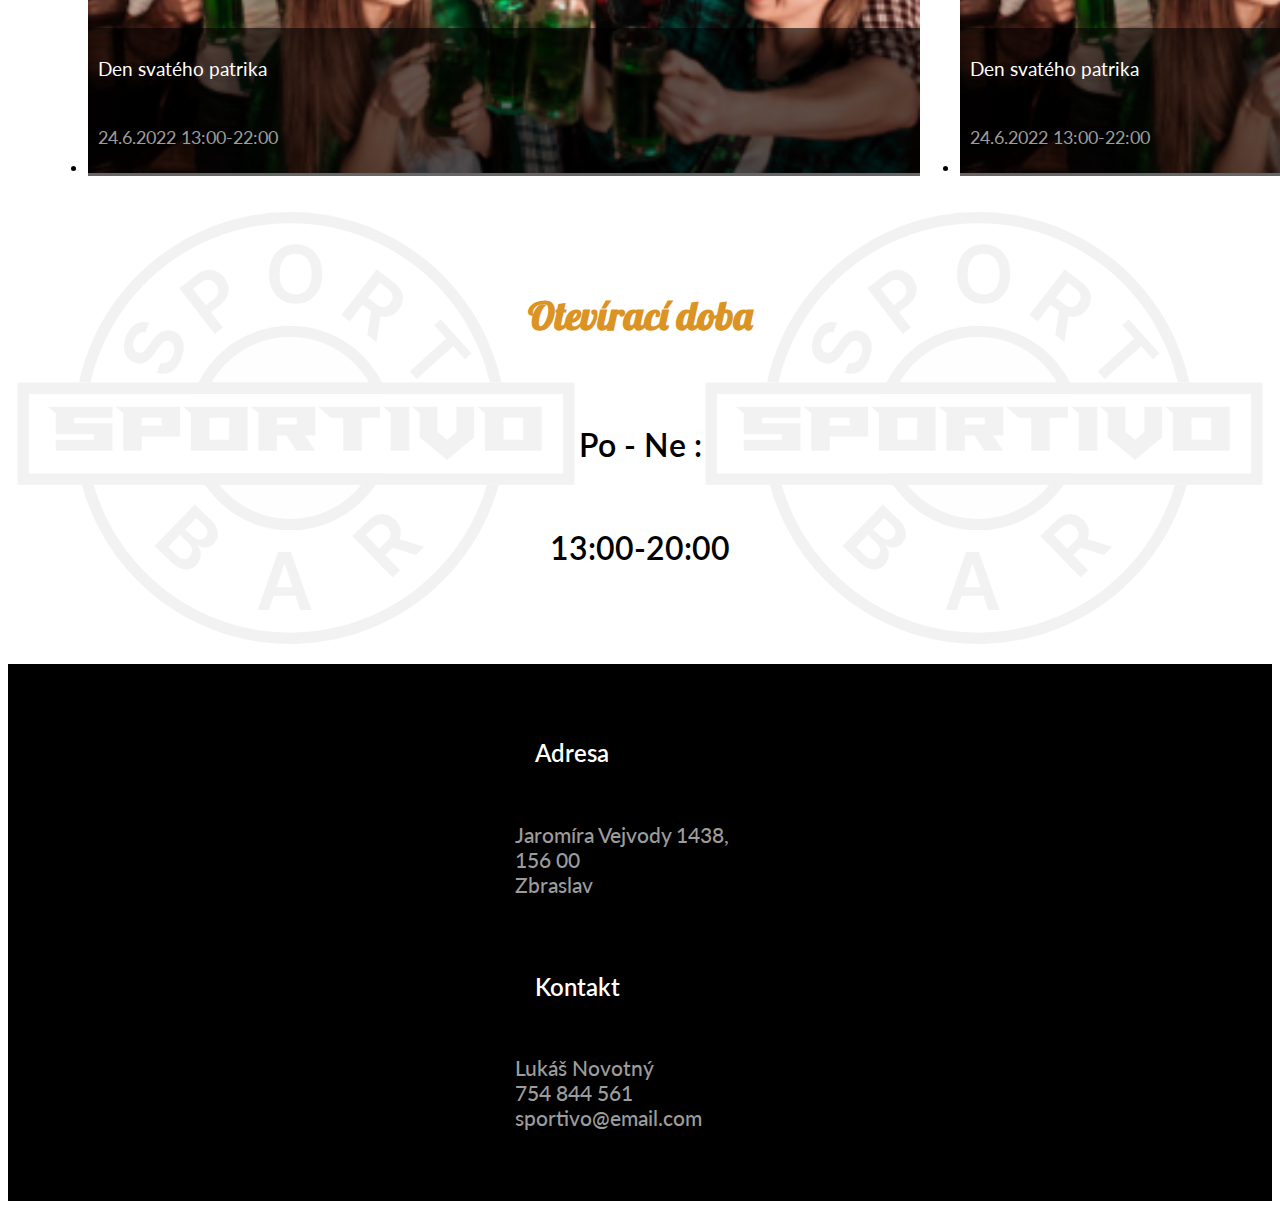
==== commit 5cf10118: "zacatek desktop headeru" ====
--- a/index.html
+++ b/index.html
@@ -8,6 +8,8 @@
     <link rel="stylesheet" href="https://api-ssps.cajthaml.eu/file/global/css/reset_ld9mrCCm.css">
     <link rel="stylesheet" href="./styles/style.css">
     <link href='https://fonts.googleapis.com/css?family=Lato' rel='stylesheet'>
+    <link href='https://fonts.googleapis.com/css?family=Sacramento' rel='stylesheet'>
+    <link href='https://fonts.googleapis.com/css?family=Croissant One' rel='stylesheet'>
     <link rel="stylesheet" type="text/css" href="//fonts.googleapis.com/css?family=Linden+Hill" />
     <link href="https://fonts.googleapis.com/css?family=Lobster" rel="stylesheet" type="text/css">
 
@@ -20,33 +22,28 @@
         <button id="header-button"><i id="burger" class="fa-solid fa-bars"></i></button>
         <nav id="header-nav">
             <ul>
-                <a href="">
-                    <li>O NÁS</li>
-                </a>
-                <a href="">
-                    <li>NAŠE NABÍDKA</li>
-                </a>
-                <a href="">
-                    <li>AKTUALITY</li>
-                </a>
-                <a href="">
-                    <li>OTEVÍRACÍ DOBA</li>
-                </a>
-                <a href="">
-                    <li>KONTAKTY</li>
-                </a>
+                <ul>
+                    <li><a href="#about">O NÁS</a></li>
+                    <li><a href="#menu">NAŠE NABÍDKA</a></li>
+                    <li><a href="#news">AKTUALITY</a></li>
+                </ul>
+                <li class="logo-desktop"><a href=""><img id="white" src="./images/logo-white.svg" alt=""></a></li>
+                <ul>
+                    <li><a href="#open-hours">OTEVÍRACÍ DOBA</a></li>
+                    <li><a href="#contact">KONTAKTY</a></li>
+                </ul>
             </ul>
         </nav>
     </header>
-    <section class="main">
+    <section class="main" id="main">
         <img src="" alt="">
         <div>
             <h1>Jedinečný zbraslavský sportbar se skvělou atmosférou pro všechny milovníky sportu a dobrého piva!</h1>
-            <button>NAŠE NABÍDKA</button>
+            <a href="#menu"> <button>Naše nabídka</button> </a>
             <p>Každý den to nejlepší z českého i světového fotbalu</p>
         </div>
     </section>
-    <section class="about">
+    <section class="about" id="about">
         <h2>Něco málo o Nás</h2>
         <p>Jsme Sportbar s příjemnou přátelskou atmosférou, ideální pro posezení s přáteli a vychutnání dobrého piva a
             sportu.</p>
@@ -54,15 +51,13 @@
         <p class="lighter">Můžete se posadit v přízemí u hlavního baru, nebo k některému z našich stolů. Nebo si zahrát
             fotbálek, kulečník a šipky v naší herně v suterénu.</p>
     </section>
-    <section class="menu">
+    <section class="menu" id="menu">
 
         <h2>Naše nabídka</h2>
         <div>
             <div></div>
             <img src="" alt="">
             <ul>
-
-
                 <ul class="drink-type" id="drink-type1">
                     <li class="drink-title">
                         <p id="drink">APERITIVY<i class="fas fa-chevron-right"></i></p>
@@ -287,6 +282,72 @@
             </ul>
         </div>
     </section>
+    <section class="news" id="news">
+        <h2>Nadcházející akce</h2>
+        <ul>
+            <li>
+                <img src="./images/Rectangle 23.png" alt="">
+                <div>
+                    <p class="text-white">Den svatého patrika</p>
+                    <p class="text-gray">24.6.2022 13:00-22:00</p>
+                </div>
+            </li>
+            <li>
+                <img src="./images/Rectangle 23.png" alt="">
+                <div>
+                    <p class="text-white">Den svatého patrika</p>
+                    <p class="text-gray">24.6.2022 13:00-22:00</p>
+                </div>
+            </li>
+            <li>
+                <img src="./images/Rectangle 23.png" alt="">
+                <div>
+                    <p class="text-white">Den svatého patrika</p>
+                    <p class="text-gray">24.6.2022 13:00-22:00</p>
+                </div>
+            </li>
+            <li>
+                <img src="./images/Rectangle 23.png" alt="">
+                <div>
+                    <p class="text-white">Den svatého patrika</p>
+                    <p class="text-gray">24.6.2022 13:00-22:00</p>
+                </div>
+            </li>
+
+
+        </ul>
+    </section>
+    <section class="open-hours" id="open-hours">
+        <img src="" alt="">
+        <h2>Otevírací doba</h2>
+        <div>
+            <p>Po - Ne :</p>
+            <p>13:00-20:00</p>
+        </div>
+    </section>
+    <footer id="contact">
+        <div>
+            <div>
+                <i class="fa-solid fa-location-dot"></i>
+                <h3>Adresa</h3>
+            </div>
+            <p>Jaromíra Vejvody 1438,<br>
+                156 00 <br>
+                Zbraslav
+            </p>
+        </div>
+        <div>
+            <div>
+                <i class="fa-solid fa-phone"></i>
+                <h3>Kontakt</h3>
+            </div>
+            <p>Lukáš Novotný <br>
+                754 844 561 <br>
+                sportivo@email.com
+
+            </p>
+        </div>
+    </footer>
     <script src="https://kit.fontawesome.com/deb691fdab.js" crossorigin="anonymous"></script>
     <script src="./scripts/index.js"></script>
 </body>
--- a/styles/style.css
+++ b/styles/style.css
@@ -1,12 +1,19 @@
 header {
-  position: fixed;
+  z-index: 999;
+  position: absolute;
   -webkit-backface-visibility: hidden;
   top: 0px;
   left: 0px;
   display: flex;
-  width: calc(100vw - 20px);
+  width: calc(100% - 20px);
+  max-width: 100vw;
   justify-content: space-between;
-  padding: 10px;
+  padding: 10px 10px;
+}
+@media screen and (min-width: 768px) {
+  header {
+    height: fit-content;
+  }
 }
 header > a {
   z-index: 2;
@@ -17,6 +24,11 @@
 }
 header > a > img {
   height: 70px;
+}
+@media screen and (min-width: 768px) {
+  header > a {
+    display: none;
+  }
 }
 header > button {
   z-index: 2;
@@ -27,6 +39,11 @@
   font-size: 2.5rem;
   color: white;
 }
+@media screen and (min-width: 768px) {
+  header > button {
+    display: none;
+  }
+}
 header > nav {
   z-index: 1;
   height: 0px;
@@ -38,43 +55,93 @@
   overflow: hidden;
   transition: height 0.3s ease;
 }
+@media screen and (min-width: 768px) {
+  header > nav {
+    height: fit-content;
+    display: flex;
+    background-color: transparent;
+  }
+}
 header > nav > ul {
   display: flex;
   flex-direction: column;
+  font-size: 1.3rem;
+  padding: 15px 0px 30px 30px;
+  font-family: "Lato";
+  padding-top: 100px;
   gap: 25px;
-  font-size: 1.3rem;
-  padding: 15px 0px 30px 30px;
-  font-family: "Lato";
-  padding-top: 100px;
-}
-header > nav > ul > a {
+}
+@media screen and (min-width: 768px) {
+  header > nav > ul {
+    flex-direction: row;
+    padding: 0px;
+    padding: 10px;
+    gap: 40px;
+    width: 100%;
+    justify-content: center;
+  }
+}
+@media screen and (min-width: 768px) {
+  header > nav > ul > li {
+    display: flex;
+    align-items: center;
+  }
+}
+header > nav > ul > li.logo-desktop {
+  display: none;
+}
+@media screen and (min-width: 768px) {
+  header > nav > ul > li.logo-desktop {
+    display: flex;
+  }
+  header > nav > ul > li.logo-desktop > a > img {
+    height: 70px;
+  }
+}
+header > nav > ul > ul {
+  display: flex;
+  gap: 25px;
+  flex-direction: column;
+}
+@media screen and (min-width: 768px) {
+  header > nav > ul > ul {
+    flex-direction: row;
+    align-items: center;
+  }
+}
+header > nav > ul > ul > li > a {
   text-decoration: none;
   color: white;
 }
+@media screen and (min-width: 768px) {
+  header > nav > ul > ul > li > a {
+    font-size: 1rem;
+  }
+}
 header > nav.visible {
   height: 330px;
 }
 
 section.main {
+  height: 80vh;
+  display: flex;
+  flex-direction: column;
+  align-items: center;
+  justify-content: center;
+  width: 100%;
+}
+section.main > img {
+  position: absolute;
+  z-index: -2;
+  filter: brightness(0.6);
   height: 100vh;
-  display: flex;
-  flex-direction: column;
-  align-items: center;
-  justify-content: center;
-  width: 100vw;
-}
-section.main > img {
-  position: absolute;
-  z-index: -2;
-  filter: blur(5px);
-  height: 100vh;
-  width: 100vw;
+  width: 100%;
   background-position: center;
   background-image: cover;
   background-image: url(../images/pozadi.png);
 }
 section.main > div {
-  background-color: rgba(62, 62, 62, 0.4);
+  background-color: rgba(62, 62, 62, 0.2);
   width: 100%;
   height: 60%;
   display: flex;
@@ -84,18 +151,21 @@
 }
 section.main > div > h1 {
   color: rgb(219, 148, 35);
-  font-family: "Linden Hill";
+  font-family: "Croissant One";
   font-weight: 500;
-  font-size: 2rem;
+  font-size: 1.5rem;
   text-align: center;
   line-height: 2.5rem;
-  width: 75%;
-}
-section.main > div > button {
+  width: 85%;
+}
+section.main > div > a {
+  width: 70%;
+}
+section.main > div > a > button {
+  width: 100%;
   font-family: "Lato";
   background-color: rgb(219, 148, 35);
   border: none;
-  width: 70%;
   padding: 10px 0;
   border-radius: 100px;
   font-size: 1.3rem;
@@ -140,6 +210,7 @@
   flex-direction: column;
   padding-top: 30px;
   height: fit-content;
+  font-family: "Lato";
 }
 section.menu > h2 {
   color: rgb(219, 148, 35);
@@ -148,7 +219,7 @@
   margin-bottom: 20px;
 }
 section.menu > div {
-  width: 100vw;
+  width: 100%;
   height: fit-content;
   display: flex;
   overflow: hidden;
@@ -169,13 +240,12 @@
 section.menu > div > ul {
   display: flex;
   flex-direction: column;
-  gap: 10px;
+  gap: 15px;
 }
 section.menu > div > ul > ul.drink-type {
   display: flex;
   align-items: center;
   flex-direction: column;
-  gap: 20px;
 }
 section.menu > div > ul > ul.drink-type > li.drink-title {
   display: flex;
@@ -191,9 +261,20 @@
 section.menu > div > ul > ul.drink-type > li.drink-title > p > i {
   margin-left: 80px;
   font-size: 1.3rem;
+  transition: transform 1s;
+}
+section.menu > div > ul > ul.drink-type > li.drink-title > p > i.rotated {
+  transform: rotate(90deg);
+  transition: transform 1s;
 }
 section.menu > div > ul > ul.drink-type > li.drink-offers {
-  transition: height 1s ease;
+  transition: max-height 1s;
+  max-height: 999px;
+  overflow: hidden;
+}
+section.menu > div > ul > ul.drink-type > li.drink-offers.not-expanded {
+  max-height: 0px;
+  overflow: hidden;
 }
 section.menu > div > ul > ul.drink-type > li.drink-offers > ul {
   display: flex;
@@ -206,12 +287,134 @@
   font-size: 1rem;
   gap: 30px;
 }
-section.menu > div > ul > ul.drink-type > li.drink-offers.not-expanded {
-  display: none;
-}
-
-body {
-  overflow-x: hidden;
+
+section.news {
+  padding-top: 30px;
+  display: flex;
+  align-items: center;
+  flex-direction: column;
+  gap: 20px;
+  margin-bottom: 20px;
+}
+section.news h2 {
+  color: rgb(219, 148, 35);
+  font-size: 2.5rem;
+  font-family: "Lobster";
+}
+section.news ul {
+  font-family: "Lato";
+  max-width: 100vw;
+  display: flex;
+  overflow: auto;
+  gap: 40px;
+  align-self: flex-start;
+  position: relative;
+  width: 100%;
+}
+section.news ul::before {
+  content: "";
+}
+section.news ul::after {
+  content: "";
+}
+section.news ul li img {
+  width: 65vw;
+}
+section.news ul li div {
+  position: absolute;
+  bottom: 0px;
+  background-color: rgba(0, 0, 0, 0.6);
+  width: 65vw;
+  display: flex;
+  flex-direction: column;
+  gap: 10px;
+  padding: 10px 0px 10px 0px;
+}
+section.news ul li div .text-white {
+  color: white;
+  font-size: 1.2rem;
+  padding-left: 10px;
+}
+section.news ul li div .text-gray {
+  padding-left: 10px;
+  font-size: 1.1rem;
+  color: rgb(156, 156, 156);
+}
+
+section.open-hours {
+  font-family: "Lato";
+  display: flex;
+  flex-direction: column;
+  gap: 20px;
+  padding: 45px 0px;
+  align-items: center;
+  position: relative;
+  margin-bottom: 20px;
+}
+section.open-hours h2 {
+  color: rgb(219, 148, 35);
+  font-size: 2.5rem;
+  font-family: "Lobster";
+}
+section.open-hours img {
+  background-image: url(../images/logo-black.svg);
+  top: 0;
+  bottom: 0;
+  width: 100%;
+  position: absolute;
+  background-size: 45vw;
+  z-index: -1;
+  filter: opacity(0.05);
+  background-repeat: space round;
+}
+section.open-hours div {
+  display: flex;
+  align-items: center;
+  flex-direction: column;
+}
+section.open-hours div p {
+  font-size: 2rem;
+  font-weight: 600;
+}
+
+footer {
+  background-color: black;
+  color: white;
+  display: flex;
+  flex-direction: column;
+  gap: 30px;
+  align-items: center;
+  padding: 50px 0px;
+  font-family: "Lato";
+}
+footer i {
+  color: rgb(219, 148, 35);
+}
+footer div {
+  display: flex;
+  flex-direction: column;
+  width: 250px;
+  gap: 10px;
+}
+footer div div {
+  display: flex;
+  flex-direction: row;
+  align-items: center;
+  gap: 10px;
+  padding-left: 10px;
+}
+footer div div h3 {
+  font-size: 1.5rem;
+  font-weight: 600;
+}
+footer div p {
+  color: rgb(156, 156, 156);
+  font-size: 1.3rem;
+  font-weight: 500;
+}
+
+html, * {
+  scroll-behavior: smooth !important;
 }
 
 /*# sourceMappingURL=style.css.map */
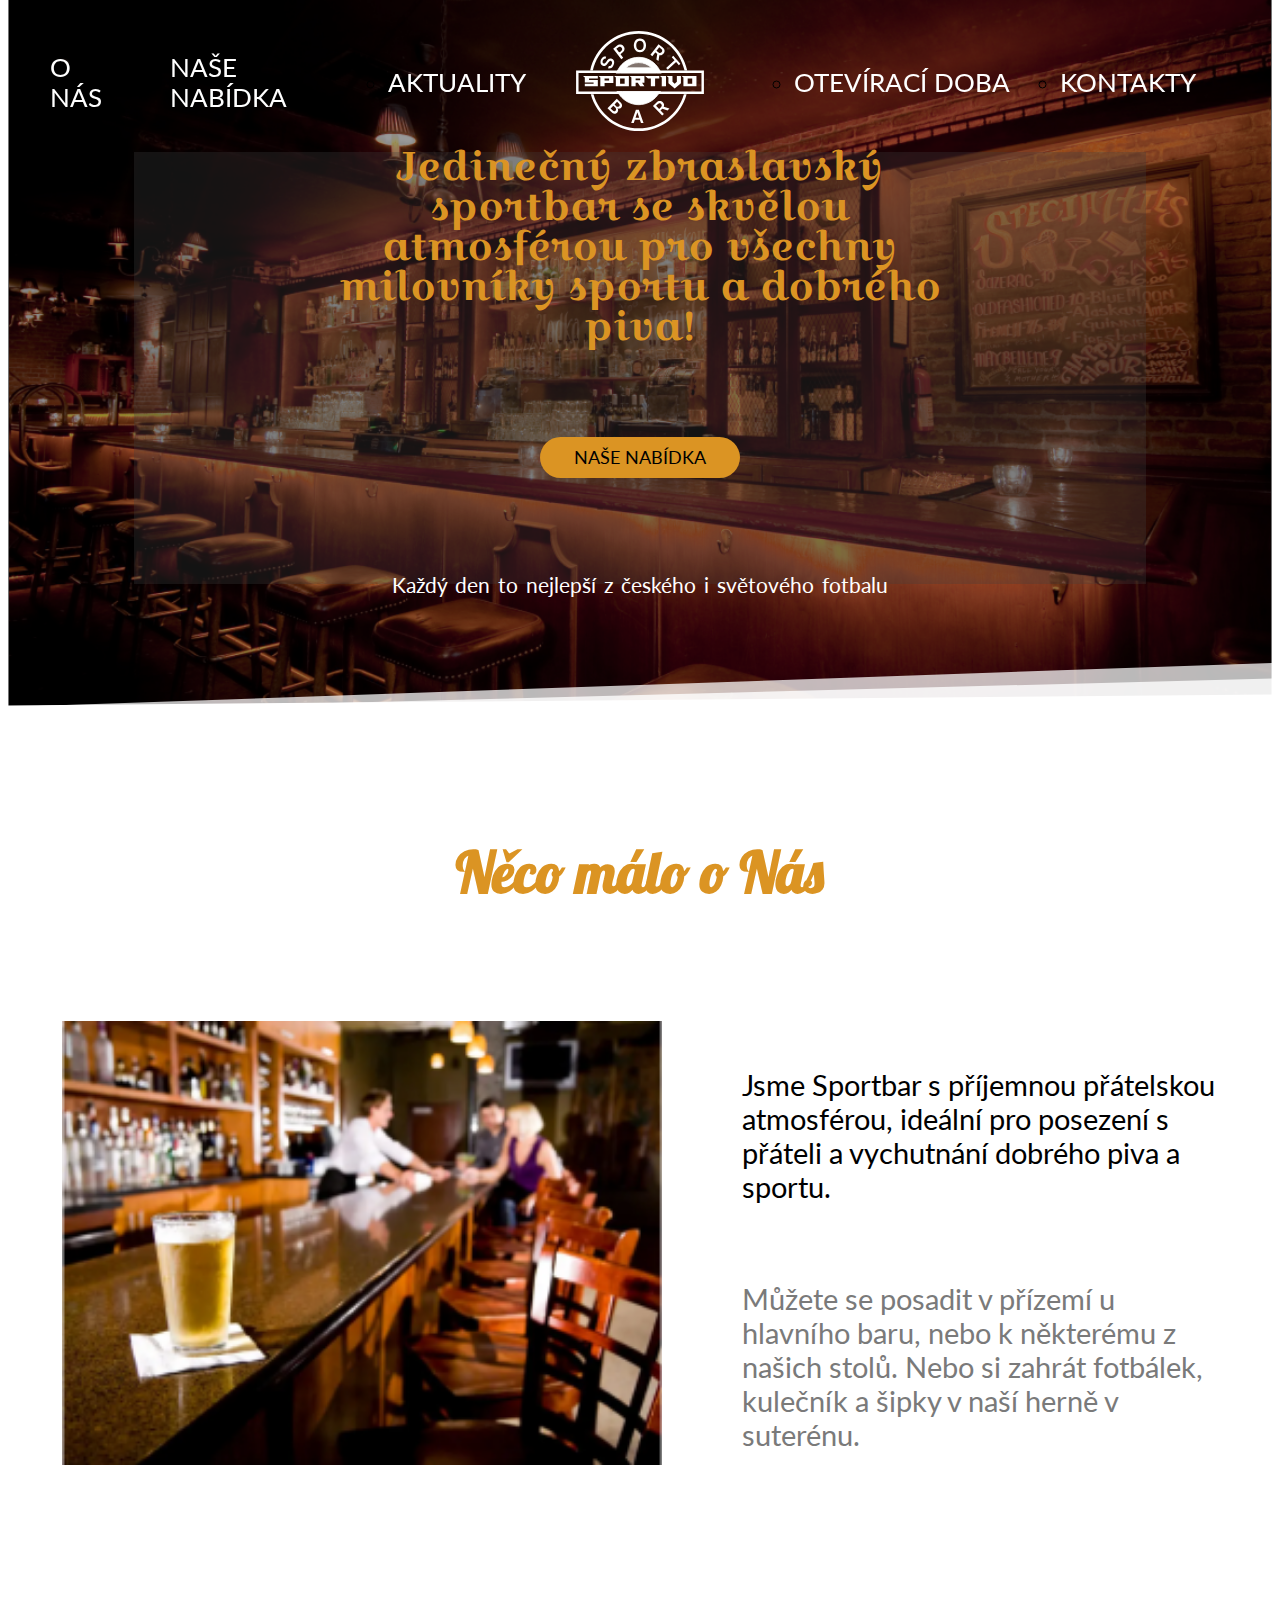
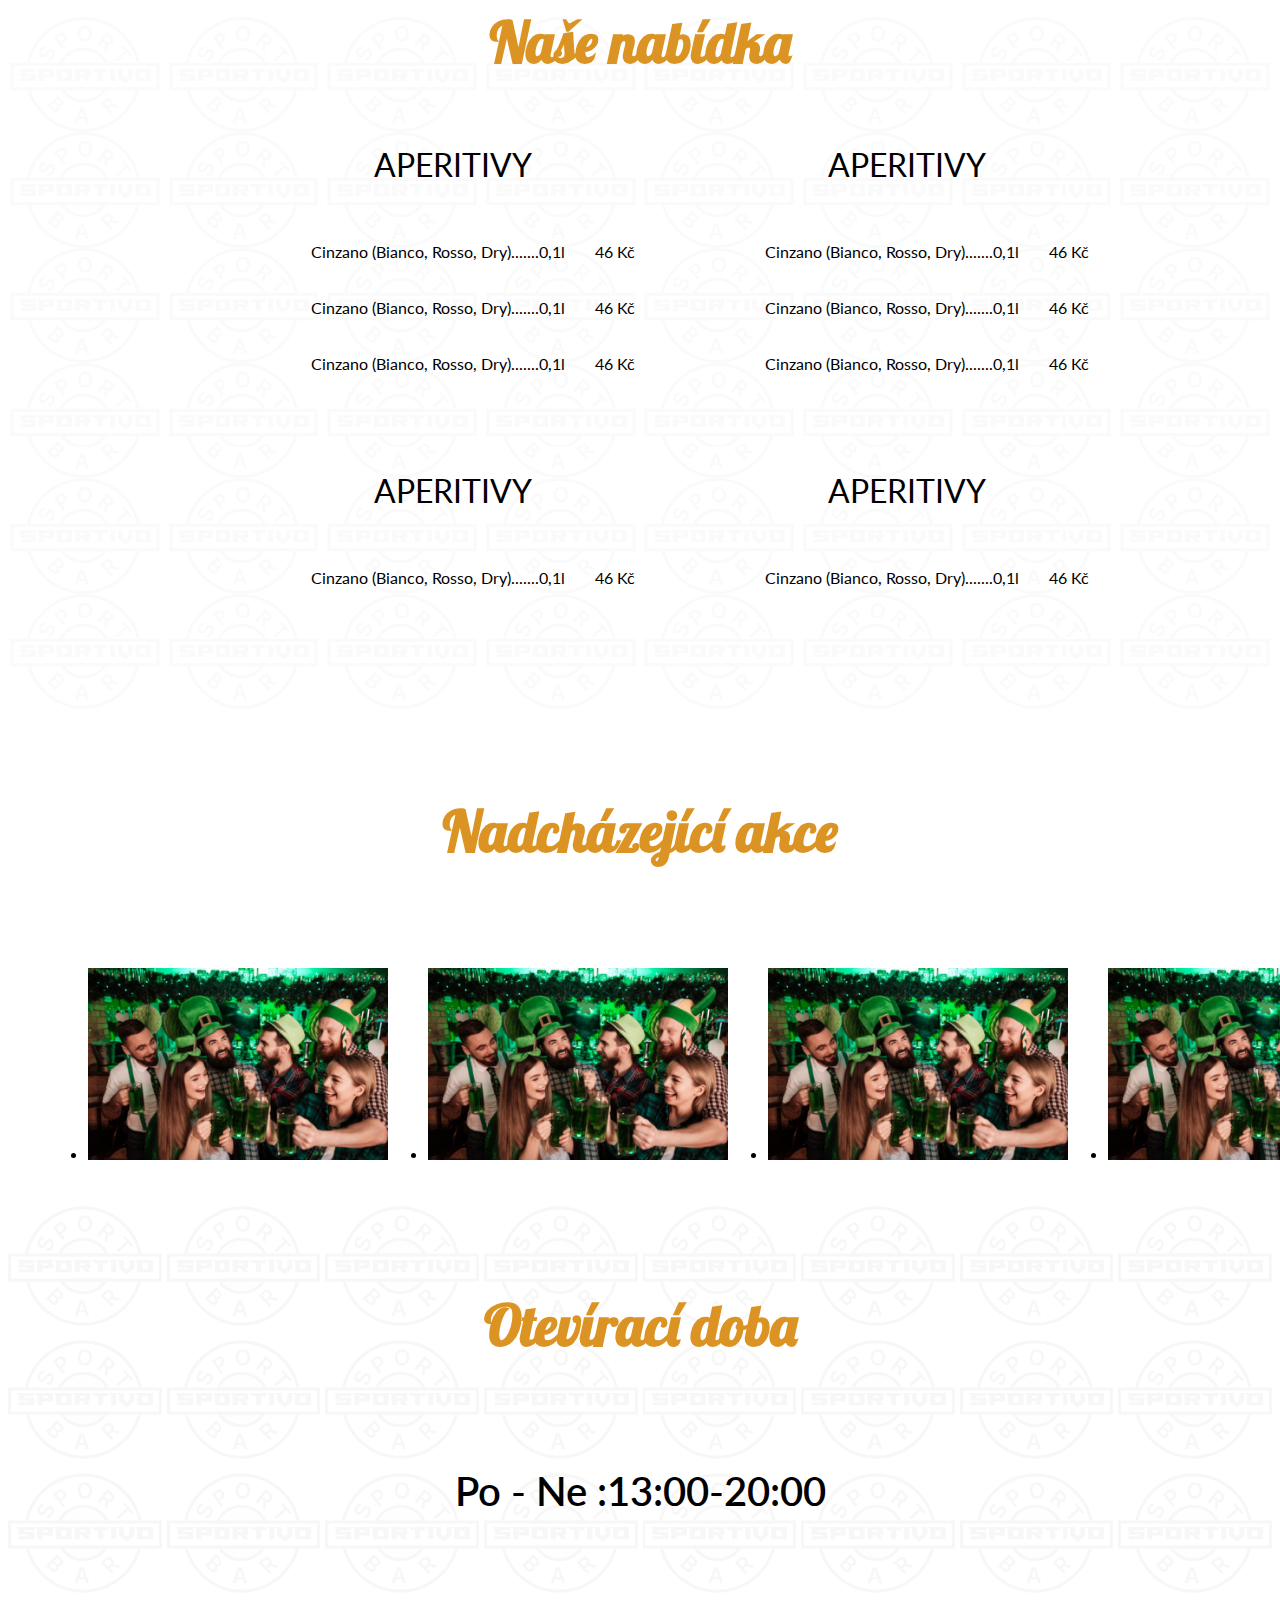
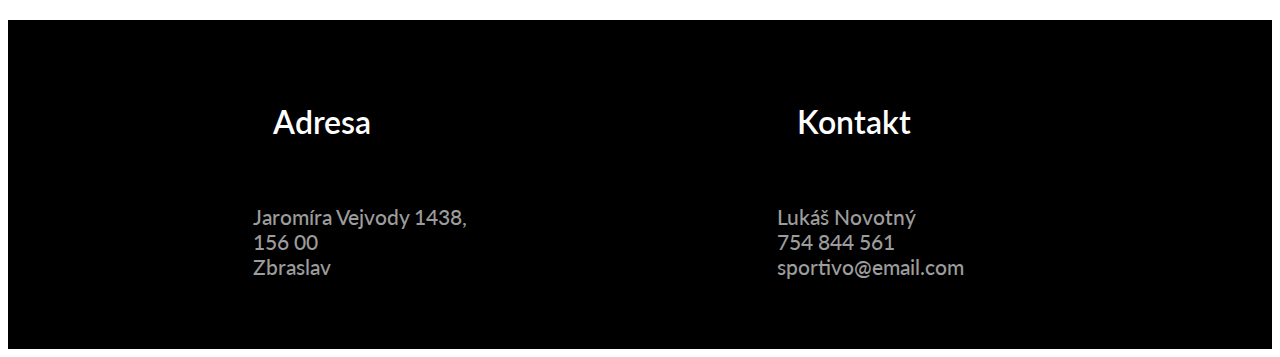
==== commit c50624c5: "oprava" ====
--- a/index.html
+++ b/index.html
@@ -21,33 +21,37 @@
         <a href=""><img id="white" src="./images/logo-white.svg" alt=""></a>
         <button id="header-button"><i id="burger" class="fa-solid fa-bars"></i></button>
         <nav id="header-nav">
-            <ul>
-                <ul>
-                    <li><a href="#about">O NÁS</a></li>
-                    <li><a href="#menu">NAŠE NABÍDKA</a></li>
-                    <li><a href="#news">AKTUALITY</a></li>
-                </ul>
-                <li class="logo-desktop"><a href=""><img id="white" src="./images/logo-white.svg" alt=""></a></li>
-                <ul>
-                    <li><a href="#open-hours">OTEVÍRACÍ DOBA</a></li>
-                    <li><a href="#contact">KONTAKTY</a></li>
+            <ul id="nav-desktop">
+                <ul class="first">
+                    <li><a class="desktop-nav-items" href="#about">O NÁS</a></li>
+                    <li><a class="desktop-nav-items" href="#menu">NAŠE NABÍDKA</a></li>
+                    <li><a class="desktop-nav-items" href="#news">AKTUALITY</a></li>
+                </ul>
+                <li class="logo-desktop"><a href="#home"><img id="logo-desktop" src="./images/logo-white.svg" alt=""></a></li>
+                <ul class="second">
+                    <li><a class="desktop-nav-items" href="#open-hours">OTEVÍRACÍ DOBA</a></li>
+                    <li><a class="desktop-nav-items" href="#contact">KONTAKTY</a></li>
                 </ul>
             </ul>
         </nav>
     </header>
     <section class="main" id="main">
-        <img src="" alt="">
+        <img id="home" src="" alt="">
         <div>
             <h1>Jedinečný zbraslavský sportbar se skvělou atmosférou pro všechny milovníky sportu a dobrého piva!</h1>
-            <a href="#menu"> <button>Naše nabídka</button> </a>
+            <a href="#menu"> <button>NAŠE NABÍDKA</button> </a>
             <p>Každý den to nejlepší z českého i světového fotbalu</p>
         </div>
+        <hr class="hr1">
+        <hr class="hr2">
+        <hr class="hr3">
     </section>
     <section class="about" id="about">
         <h2>Něco málo o Nás</h2>
+        <img class="img-desktop" src="./images/Rectangle 11.png" alt="">
         <p>Jsme Sportbar s příjemnou přátelskou atmosférou, ideální pro posezení s přáteli a vychutnání dobrého piva a
             sportu.</p>
-        <img src="./images/Rectangle 11.png" alt="">
+        <img class="img-mobile" src="./images/Rectangle 11.png" alt="">
         <p class="lighter">Můžete se posadit v přízemí u hlavního baru, nebo k některému z našich stolů. Nebo si zahrát
             fotbálek, kulečník a šipky v naší herně v suterénu.</p>
     </section>
--- a/styles/style.css
+++ b/styles/style.css
@@ -73,18 +73,30 @@
 }
 @media screen and (min-width: 768px) {
   header > nav > ul {
-    flex-direction: row;
     padding: 0px;
     padding: 10px;
-    gap: 40px;
+    display: grid;
+    grid-template-columns: 3fr 0.1fr 3fr;
     width: 100%;
-    justify-content: center;
+    gap: 10px;
+  }
+}
+@media screen and (min-width: 880px) {
+  header > nav > ul {
+    gap: 25px;
+  }
+}
+@media screen and (min-width: 950px) {
+  header > nav > ul {
+    gap: 50px;
   }
 }
 @media screen and (min-width: 768px) {
   header > nav > ul > li {
     display: flex;
     align-items: center;
+    justify-content: center;
+    justify-self: center;
   }
 }
 header > nav > ul > li.logo-desktop {
@@ -95,7 +107,7 @@
     display: flex;
   }
   header > nav > ul > li.logo-desktop > a > img {
-    height: 70px;
+    height: 100px;
   }
 }
 header > nav > ul > ul {
@@ -107,6 +119,20 @@
   header > nav > ul > ul {
     flex-direction: row;
     align-items: center;
+    gap: 10px;
+  }
+  header > nav > ul > ul.first {
+    justify-self: flex-end;
+  }
+}
+@media screen and (min-width: 880px) {
+  header > nav > ul > ul {
+    gap: 25px;
+  }
+}
+@media screen and (min-width: 1025px) {
+  header > nav > ul > ul {
+    gap: 50px;
   }
 }
 header > nav > ul > ul > li > a {
@@ -115,7 +141,23 @@
 }
 @media screen and (min-width: 768px) {
   header > nav > ul > ul > li > a {
-    font-size: 1rem;
+    font-size: 1.6rem;
+  }
+  header > nav > ul > ul > li > a::after {
+    content: "";
+    display: block;
+    position: relative;
+    bottom: -10px;
+    width: 0px;
+    height: 1px;
+    background: white;
+    transition: width 0.3s ease-in;
+  }
+  header > nav > ul > ul > li > a.black-line::after {
+    background: black;
+  }
+  header > nav > ul > ul > li > a:hover::after {
+    width: 100%;
   }
 }
 header > nav.visible {
@@ -129,6 +171,7 @@
   align-items: center;
   justify-content: center;
   width: 100%;
+  position: relative;
 }
 section.main > img {
   position: absolute;
@@ -140,6 +183,11 @@
   background-image: cover;
   background-image: url(../images/pozadi.png);
 }
+@media screen and (min-width: 768px) {
+  section.main > img {
+    background-size: cover;
+  }
+}
 section.main > div {
   background-color: rgba(62, 62, 62, 0.2);
   width: 100%;
@@ -147,7 +195,20 @@
   display: flex;
   flex-direction: column;
   align-items: center;
-  justify-content: space-around;
+  justify-content: center;
+  gap: 30px;
+}
+@media screen and (min-width: 768px) {
+  section.main > div {
+    background-color: rgba(62, 62, 62, 0.3);
+    width: 80%;
+    gap: 15%;
+  }
+}
+@media screen and (min-width: 768px) and (max-height: 801px) {
+  section.main > div {
+    gap: 10px;
+  }
 }
 section.main > div > h1 {
   color: rgb(219, 148, 35);
@@ -158,8 +219,22 @@
   line-height: 2.5rem;
   width: 85%;
 }
+@media screen and (min-width: 768px) {
+  section.main > div > h1 {
+    font-size: 2.5rem;
+    width: 60%;
+  }
+}
 section.main > div > a {
   width: 70%;
+  display: flex;
+  justify-content: center;
+  text-decoration: none;
+}
+@media screen and (min-width: 768px) {
+  section.main > div > a {
+    width: 200px;
+  }
 }
 section.main > div > a > button {
   width: 100%;
@@ -168,7 +243,18 @@
   border: none;
   padding: 10px 0;
   border-radius: 100px;
-  font-size: 1.3rem;
+  font-size: 1.1rem;
+  text-decoration: none;
+  color: black;
+}
+@media screen and (min-width: 768px) {
+  section.main > div > a > button {
+    width: 200px;
+    cursor: pointer;
+  }
+  section.main > div > a > button:hover {
+    background-color: rgb(195, 133, 33);
+  }
 }
 section.main > div > p {
   padding-top: 10px;
@@ -180,6 +266,29 @@
   text-align: center;
   font-size: 1.3rem;
 }
+@media screen and (min-width: 768px) {
+  section.main hr {
+    width: 100%;
+    height: 40px;
+    border: none;
+    position: absolute;
+  }
+  section.main hr.hr1 {
+    bottom: -20px;
+    background-color: white;
+    transform: skew(0deg, -0.5deg);
+  }
+  section.main hr.hr2 {
+    bottom: -15px;
+    background-color: rgba(255, 255, 255, 0.787);
+    transform: skew(0deg, -1.5deg);
+  }
+  section.main hr.hr3 {
+    bottom: -5px;
+    background-color: rgba(255, 255, 255, 0.726);
+    transform: skew(0deg, -2deg);
+  }
+}
 
 section.about {
   background-color: white;
@@ -192,8 +301,18 @@
 }
 section.about > h2 {
   color: rgb(219, 148, 35);
-  font-size: 2.5rem;
+  font-size: 2.2rem;
   font-family: "Lobster";
+}
+@media screen and (min-width: 400px) {
+  section.about > h2 {
+    font-size: 2.5rem;
+  }
+}
+@media screen and (min-width: 768px) {
+  section.about > h2 {
+    font-size: 3.5rem;
+  }
 }
 section.about > p {
   font-size: 1.3rem;
@@ -202,6 +321,52 @@
 }
 section.about > .lighter {
   color: rgb(122, 122, 122);
+}
+section.about img.img-desktop {
+  display: none;
+}
+@media screen and (min-width: 768px) {
+  section.about img.img-mobile {
+    display: none;
+  }
+  section.about {
+    display: grid;
+    grid-template-columns: repeat(4, 1fr);
+    grid-template-rows: repeat(3, 1fr);
+    grid-column-gap: 80px;
+    grid-row-gap: 20px;
+    padding-bottom: 50px;
+  }
+  section.about > h2 {
+    grid-area: 1/1/2/5;
+    justify-self: center;
+  }
+  section.about > img.img-desktop {
+    display: block;
+    grid-area: 2/1/4/3;
+    width: 400px;
+    justify-self: end;
+  }
+}
+@media screen and (min-width: 768px) and (min-width: 1200px) {
+  section.about > img.img-desktop {
+    width: 600px;
+  }
+}
+@media screen and (min-width: 768px) {
+  section.about > p {
+    grid-area: 2/3/3/5;
+    text-align: inherit;
+    align-self: end;
+    max-width: 500px;
+    font-size: 1.8rem;
+  }
+}
+@media screen and (min-width: 768px) {
+  section.about > .lighter {
+    grid-area: 3/3/4/5;
+    align-self: flex-start;
+  }
 }
 
 section.menu {
@@ -218,13 +383,18 @@
   font-family: "Lobster";
   margin-bottom: 20px;
 }
+@media screen and (min-width: 768px) {
+  section.menu > h2 {
+    font-size: 3.5rem;
+  }
+}
 section.menu > div {
   width: 100%;
   height: fit-content;
   display: flex;
-  overflow: hidden;
   position: relative;
   justify-content: center;
+  display: grid;
 }
 section.menu > div > img {
   background-image: url(../images/logo-black.svg);
@@ -237,11 +407,48 @@
   filter: opacity(0.05);
   background-repeat: space round;
 }
+@media screen and (min-width: 768px) {
+  section.menu > div > img {
+    background-size: 12vw;
+    top: -80px;
+    bottom: -80px;
+    filter: opacity(0.02);
+  }
+}
 section.menu > div > ul {
   display: flex;
   flex-direction: column;
   gap: 15px;
 }
+@media screen and (min-width: 768px) {
+  section.menu > div > ul {
+    flex-wrap: wrap;
+    width: 1000px;
+    flex-direction: row;
+    justify-content: center;
+    max-height: 500px;
+    overflow-y: auto;
+    gap: 50px;
+    /* ===== Scrollbar CSS ===== */
+    /* Firefox */
+    /* Chrome, Edge, and Safari */
+  }
+  section.menu > div > ul {
+    scrollbar-width: auto;
+    scrollbar-color: #000000 #ffffff;
+  }
+  section.menu > div > ul::-webkit-scrollbar {
+    width: 16px;
+  }
+  section.menu > div > ul::-webkit-scrollbar-track {
+    background: #ffffff;
+  }
+  section.menu > div > ul::-webkit-scrollbar-thumb {
+    background-color: #000000;
+    border-radius: 10px;
+    border: 3px solid #ffffff;
+  }
+}
 section.menu > div > ul > ul.drink-type {
   display: flex;
   align-items: center;
@@ -251,6 +458,11 @@
   display: flex;
   flex-direction: column;
   justify-content: center;
+}
+@media screen and (min-width: 768px) {
+  section.menu > div > ul > ul.drink-type > li.drink-title {
+    margin-bottom: 10px;
+  }
 }
 section.menu > div > ul > ul.drink-type > li.drink-title > p {
   display: flex;
@@ -261,20 +473,31 @@
 section.menu > div > ul > ul.drink-type > li.drink-title > p > i {
   margin-left: 80px;
   font-size: 1.3rem;
-  transition: transform 1s;
+  transition: all 1s ease;
+}
+@media screen and (min-width: 768px) {
+  section.menu > div > ul > ul.drink-type > li.drink-title > p > i {
+    display: none;
+  }
 }
 section.menu > div > ul > ul.drink-type > li.drink-title > p > i.rotated {
   transform: rotate(90deg);
-  transition: transform 1s;
+  transition: all 1s ease;
 }
 section.menu > div > ul > ul.drink-type > li.drink-offers {
-  transition: max-height 1s;
   max-height: 999px;
   overflow: hidden;
+  transition: all 1s ease;
 }
 section.menu > div > ul > ul.drink-type > li.drink-offers.not-expanded {
   max-height: 0px;
   overflow: hidden;
+  transition: all 1s ease;
+}
+@media screen and (min-width: 768px) {
+  section.menu > div > ul > ul.drink-type > li.drink-offers.not-expanded {
+    max-height: 999px;
+  }
 }
 section.menu > div > ul > ul.drink-type > li.drink-offers > ul {
   display: flex;
@@ -295,12 +518,23 @@
   flex-direction: column;
   gap: 20px;
   margin-bottom: 20px;
+}
+@media screen and (min-width: 768px) {
+  section.news {
+    padding-top: 120px;
+    gap: 40px;
+  }
 }
 section.news h2 {
   color: rgb(219, 148, 35);
   font-size: 2.5rem;
   font-family: "Lobster";
 }
+@media screen and (min-width: 768px) {
+  section.news h2 {
+    font-size: 3.5rem;
+  }
+}
 section.news ul {
   font-family: "Lato";
   max-width: 100vw;
@@ -310,6 +544,24 @@
   align-self: flex-start;
   position: relative;
   width: 100%;
+  /* ===== Scrollbar CSS ===== */
+  /* Firefox */
+  /* Chrome, Edge, and Safari */
+}
+section.news ul {
+  scrollbar-width: auto;
+  scrollbar-color: #000000 #ffffff;
+}
+section.news ul::-webkit-scrollbar {
+  width: 16px;
+}
+section.news ul::-webkit-scrollbar-track {
+  background: #ffffff;
+}
+section.news ul::-webkit-scrollbar-thumb {
+  background-color: #000000;
+  border-radius: 10px;
+  border: 3px solid #ffffff;
 }
 section.news ul::before {
   content: "";
@@ -319,6 +571,11 @@
 }
 section.news ul li img {
   width: 65vw;
+}
+@media screen and (min-width: 768px) {
+  section.news ul li img {
+    width: 300px;
+  }
 }
 section.news ul li div {
   position: absolute;
@@ -330,6 +587,17 @@
   gap: 10px;
   padding: 10px 0px 10px 0px;
 }
+@media screen and (min-width: 768px) {
+  section.news ul li div {
+    opacity: 0;
+    top: 0px;
+    width: 300px;
+    gap: 50px;
+  }
+  section.news ul li div:hover {
+    opacity: 1;
+  }
+}
 section.news ul li div .text-white {
   color: white;
   font-size: 1.2rem;
@@ -339,6 +607,7 @@
   padding-left: 10px;
   font-size: 1.1rem;
   color: rgb(156, 156, 156);
+  max-width: 120px;
 }
 
 section.open-hours {
@@ -355,6 +624,11 @@
   color: rgb(219, 148, 35);
   font-size: 2.5rem;
   font-family: "Lobster";
+}
+@media screen and (min-width: 768px) {
+  section.open-hours h2 {
+    font-size: 3.5rem;
+  }
 }
 section.open-hours img {
   background-image: url(../images/logo-black.svg);
@@ -367,14 +641,30 @@
   filter: opacity(0.05);
   background-repeat: space round;
 }
+@media screen and (min-width: 768px) {
+  section.open-hours img {
+    background-size: 12vw;
+    filter: opacity(0.03);
+  }
+}
 section.open-hours div {
   display: flex;
   align-items: center;
   flex-direction: column;
+}
+@media screen and (min-width: 768px) {
+  section.open-hours div {
+    flex-direction: row;
+  }
 }
 section.open-hours div p {
   font-size: 2rem;
   font-weight: 600;
+}
+@media screen and (min-width: 768px) {
+  section.open-hours div p {
+    font-size: 2.5rem;
+  }
 }
 
 footer {
@@ -387,6 +677,12 @@
   padding: 50px 0px;
   font-family: "Lato";
 }
+@media screen and (min-width: 768px) {
+  footer {
+    flex-direction: row;
+    justify-content: space-evenly;
+  }
+}
 footer i {
   color: rgb(219, 148, 35);
 }
@@ -406,6 +702,11 @@
 footer div div h3 {
   font-size: 1.5rem;
   font-weight: 600;
+}
+@media screen and (min-width: 768px) {
+  footer div div h3 {
+    font-size: 2rem;
+  }
 }
 footer div p {
   color: rgb(156, 156, 156);
